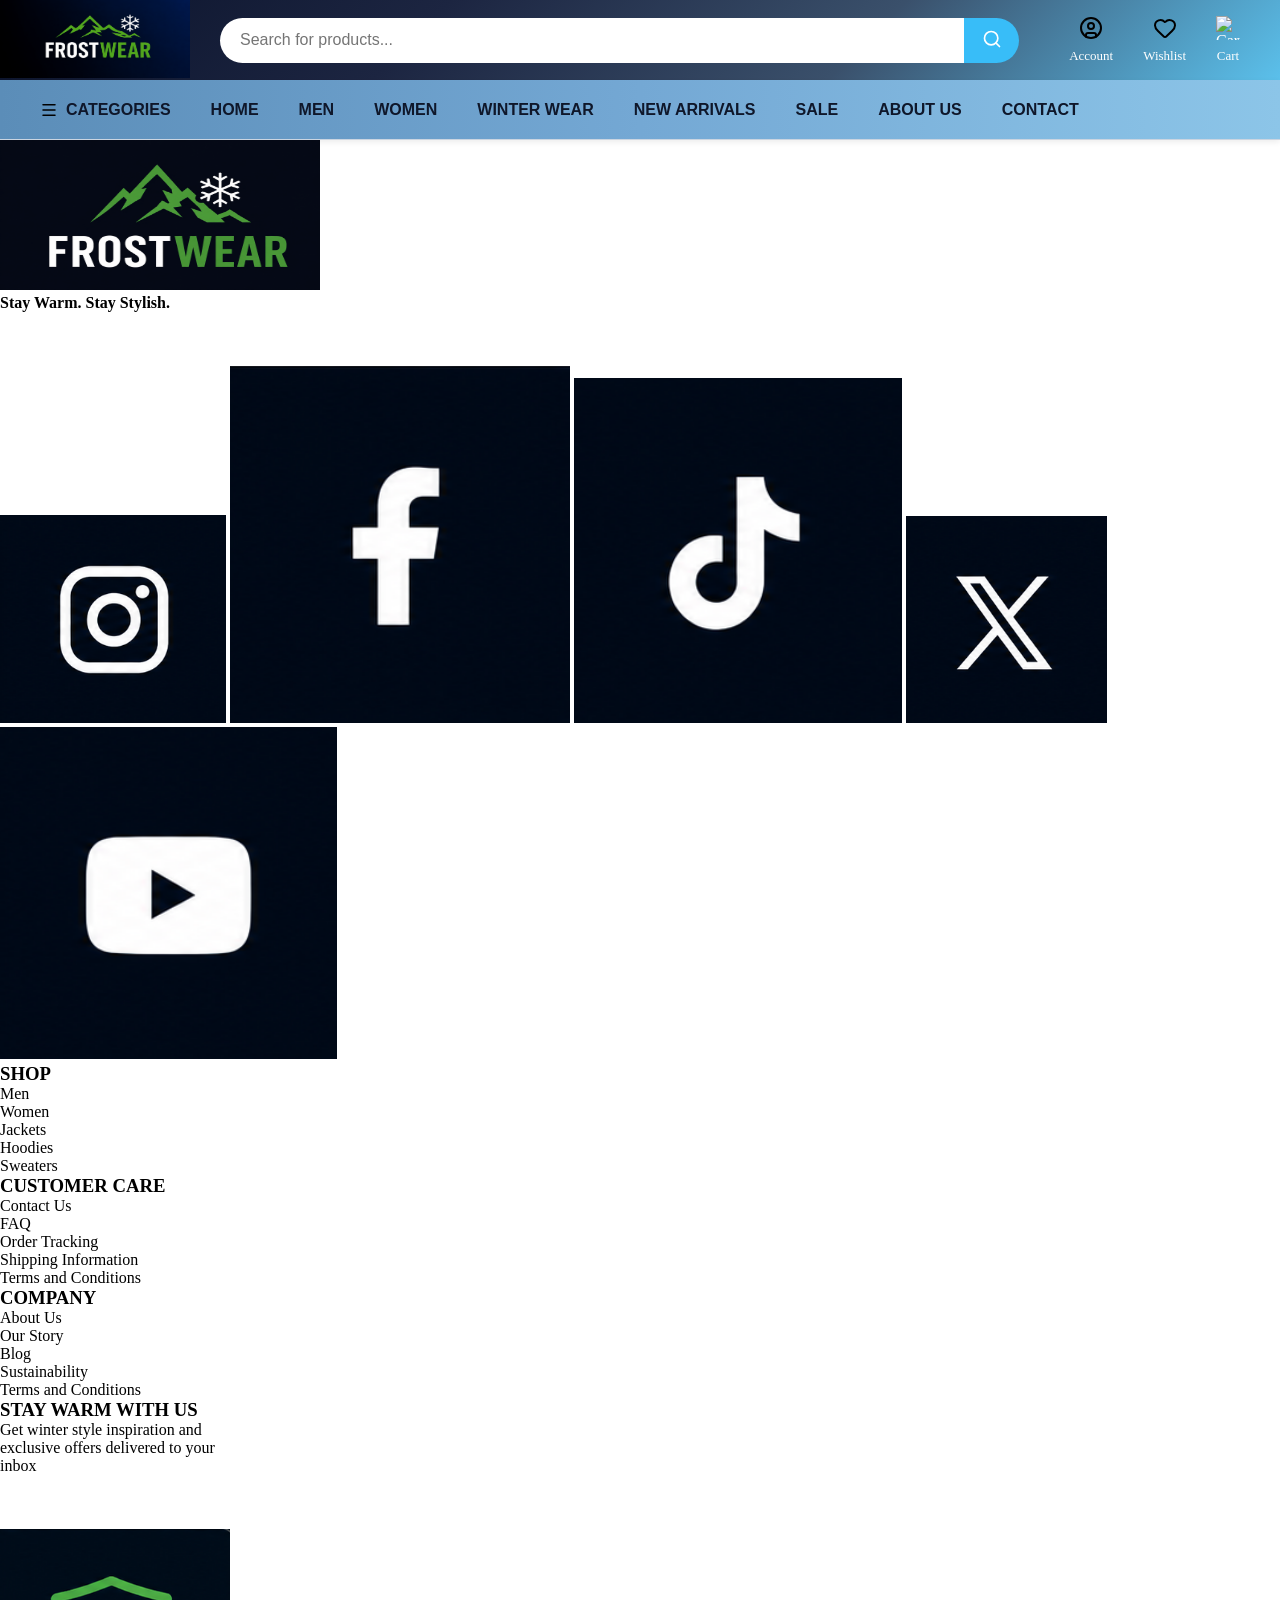
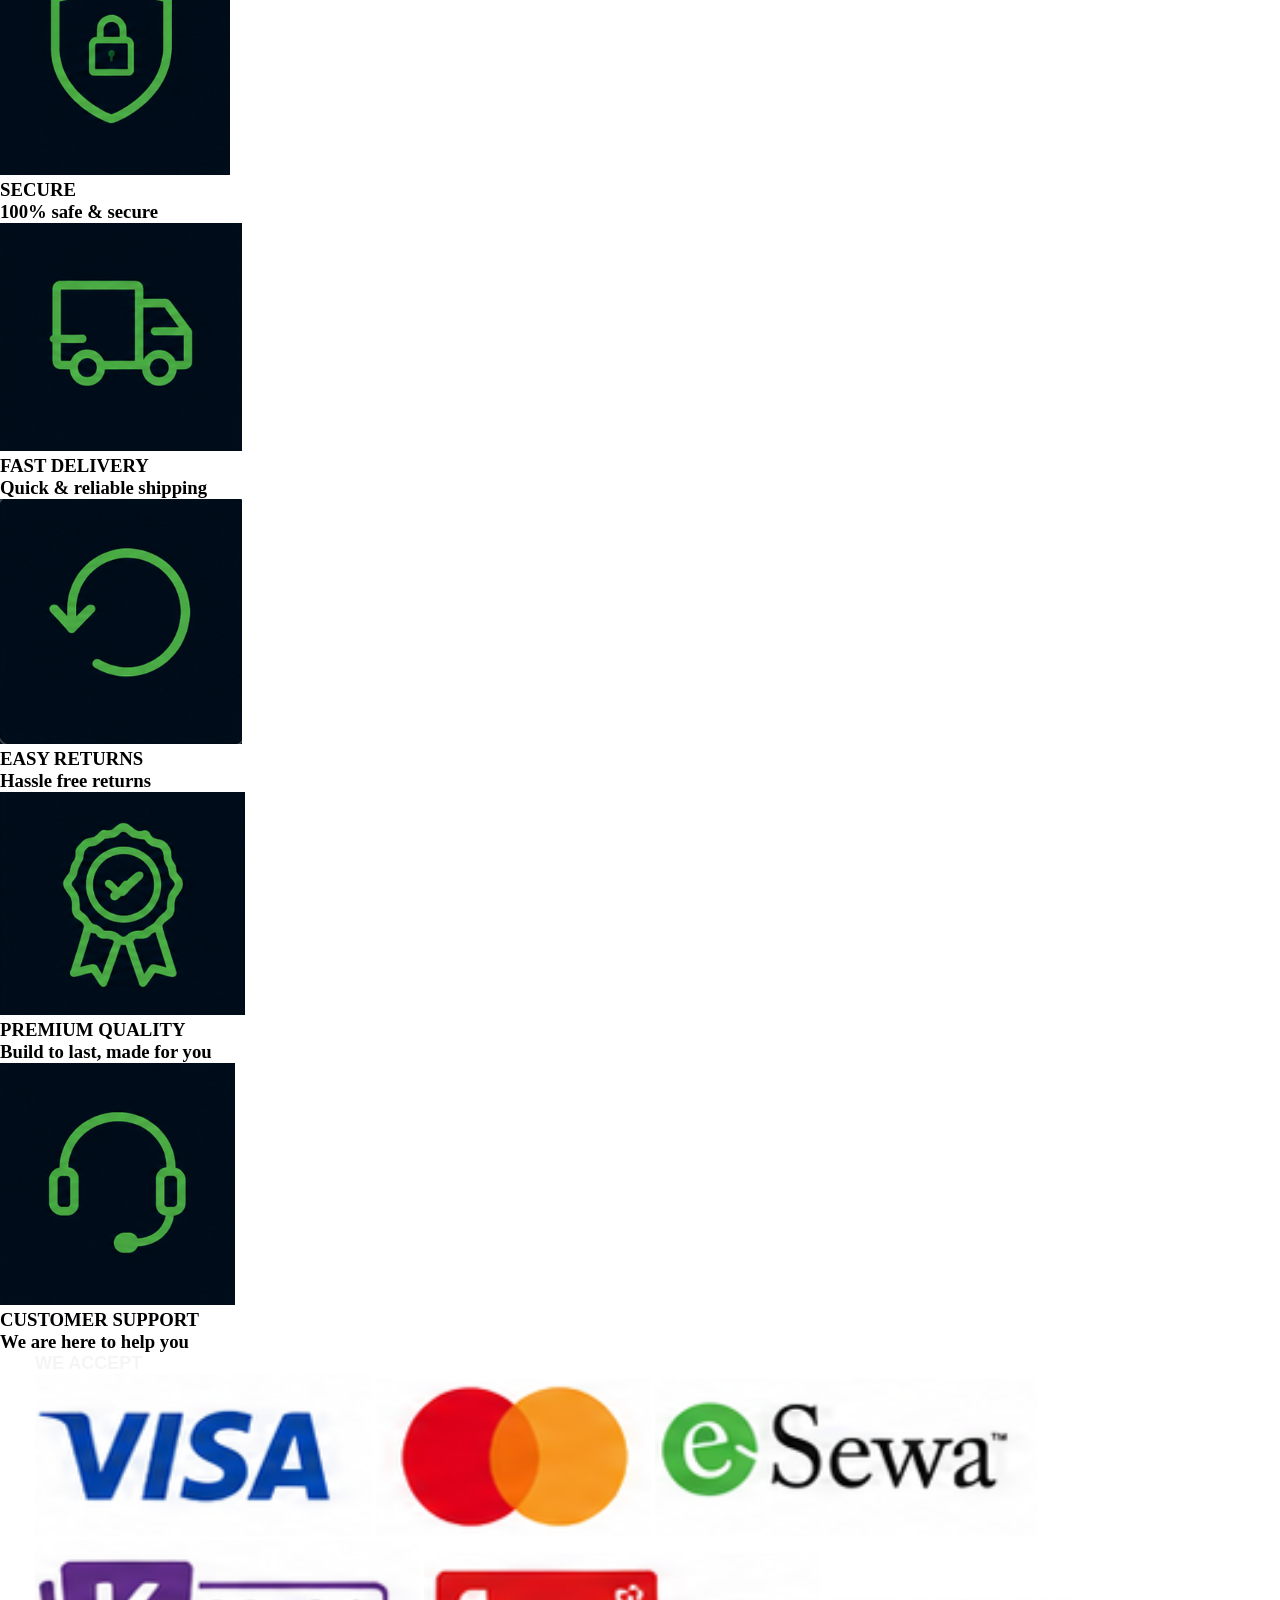
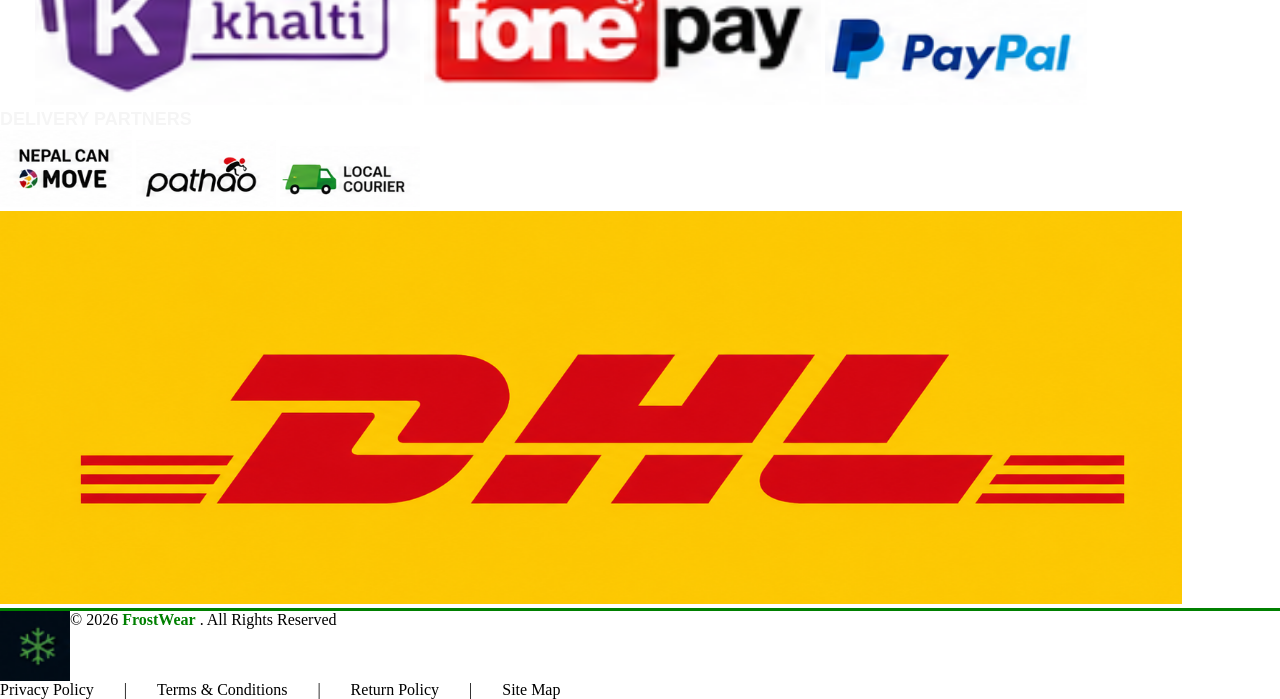
==== index.html @ 373e1e50 "Merge branch 'main' into develop/navbar" ====
<!DOCTYPE html>
<html lang="en">

<head>
    <meta charset="UTF-8">
    <meta name="viewport" content="width=device-width, initial-scale=1.0">
    <title>FrostWear</title>
    <link rel="stylesheet" href="style.css">
</head>

<body>
    <nav class="top-nav">
        <!-- Logo -->
        <div class="logo">
            <img src="./asset/logo.png" alt="FrostWear Logo">
        </div>

        <!-- Search Bar -->
        <div class="search-box">
            <input type="text" placeholder="Search for products...">
            <button>
                <img src="./asset/search.svg" alt="Search">
            </button>
        </div>

        <!-- Right side -->
        <div class="actions">
            <a href="#" class="action-item">
                <img src="./asset/circle-user.svg" alt="User">
                <span>Account</span>
            </a>
            <a href="#" class="action-item">
                <img src="./asset/heart.svg" alt="Wishlist">
                <span>Wishlist</span>
            </a>
            <a href="#" class="action-item">
                <img src="./asset/shopping-cart.svg" alt="Cart">
                <span>Cart</span>
            </a>
        </div>
    </nav>

    <nav class="bottom-nav">
        <ul>
            <li>
                <a href="#" class="categories">
                    <img src="./asset/menu.svg" alt="Menu">
                    <span>Categories</span>
                </a>
            </li>
            <li><a href="#">Home</a></li>
            <li><a href="#">Men</a></li>
            <li><a href="#">Women</a></li>
            <li><a href="#">Winter Wear</a></li>
            <li><a href="#">New Arrivals</a></li>
            <li><a href="#">Sale</a></li>
            <li><a href="#">About Us</a></li>
            <li><a href="#">Contact</a></li>
        </ul>
    </nav>

</body>

<head>
    <meta charset="UTF-8">
    <meta name="viewport" content="width=device-width, initial-scale=1.0">
    <title>Document</title>
    <link rel="stylesheet" href="style.css">
  
</head>
<body>
  
<footer>
    <!--  Main Footer Conatiner -->
    <div class="main-footer">

        <div class="row1">

            <div class="footer-image-holder">
                <a href=""><img src="./asset/FrostWearLogo.png" style="height:150px; width:320px"></a>
                <p style="font-weight:bold;">Stay Warm. Stay Stylish.</p>
                <p style="color:white;max-width: 260px;">Premuim winter clothing designed for comfort ,durability, and everyday adventures.</p>
                <div class="social-media-holder">
                     <a href="https://www.instagram.com/?hl=en" target="_blank"><img src="./asset/Instagram.png"></a>
                     <a href="https://www.facebook.com/" target="_blank"><img src="./asset/Facebook.png"></a>
                     <a href="https://www.tiktok.com/" target="_blank"><img src="./asset/Tiktok.png"></a>
                     <a href="https://x.com/" target="_blank"><img src="./asset/X.png"></a>
                     <a href="https://www.youtube.com/" target="_blank"><img src="./asset/Youtube.png"></a>
                </div>
            </div>
            
            <ul class="footer-data">
                <h3 class="footer-data-heading">SHOP</h3>
                <li><a>Men</a></li>
                <li><a>Women</a></li>
                <li><a>Jackets</a></li>
                <li><a>Hoodies</a></li>
                <li><a>Sweaters</a></li>
            </ul>

            <ul class="footer-data">
                <h3 class="footer-data-heading">CUSTOMER CARE</h3>
                <li><a>Contact Us</a></li>
                <li><a>FAQ</a></li>
                <li><a>Order Tracking</a></li>
                <li><a>Shipping Information</a></li>
                <li><a>Terms and Conditions</a></li>
            </ul>

            <ul class="footer-data">
                <h3 class="footer-data-heading">COMPANY </h3>
                <li><a>About Us</a></li>
                <li><a>Our Story</a></li>
                <li><a>Blog</a></li>
                <li><a>Sustainability</a></li>
                <li><a>Terms and Conditions</a></li>
            </ul>

            <ul class="footer-data">
                <h3 class="footer-data-heading">STAY WARM WITH US </h3>
                <li style="max-width:240px ;"><a>Get winter style inspiration and exclusive 
                    offers delivered to your inbox</a></li>
                <li><a></a></li>
                <li><a></a></li>
                <li><a></a></li>
            </ul>

        </div>

        <div class="row2">
            <div class="footer-feature">
                <img class="footer-feature-image" src="./asset/Security.png" >
                <div class="footer-feature-text">
                    <h3>SECURE<h3>
                    <p>100% safe & secure</p>
                 </div>
            </div>

            <div class="footer-feature">
                <img class="footer-feature-image" src="./asset/Van.png" >
                <div class="footer-feature-text">
                    <h3>FAST DELIVERY<h3>
                    <p>Quick & reliable shipping</p>
                 </div>
            </div>

            <div class="footer-feature">
                <img class="footer-feature-image" src="./asset/EasyReturn.png" >
                <div class="footer-feature-text">
                    <h3>EASY RETURNS<h3>
                    <p>Hassle free returns</p>
                 </div>
            </div>

            <div class="footer-feature">
                <img class="footer-feature-image" src="./asset/Medal.png" >
                <div class="footer-feature-text">
                    <h3>PREMIUM QUALITY<h3>
                    <p>Build to last, made for you</p>
                 </div>
            </div>

            <div class="footer-feature">
                <img class="footer-feature-image" src="./asset/Headphone.png" >
                <div class="footer-feature-text">
                    <h3>CUSTOMER SUPPORT<h3>
                    <p>We are here to help you</p>
                 </div>
            </div>

        </div>
        
        <div class="row3">
            <div style="margin-left: 35px;">
                <p style="color: whitesmoke;font-size:18px;font-weight: 600;font-family: Arial, 
                Helvetica, sans-serif;">WE ACCEPT</p>
                <div class="footer-image-economy">
                    <img src="./asset/Visa.png">
                    <img src="./asset/VennDiagram.png">
                    <img src="./asset/ESewa.png">
                    <img src="./asset/Khalti.png">
                    <img src="./asset/FonePay.png">
                    <img src="./asset/PayPal.png">
                </div>
            </div>
            

            <div>
                <p style="color: whitesmoke;font-size:18px;font-weight: 600;font-family: Arial, 
                Helvetica, sans-serif;">DELIVERY PARTNERS</p>
                <div class="footer-image-economy">
                    <img src="./asset/NepalCanMove.png">
                    <img src="./asset/Pathao.png">
                    <img src="./asset/LocalCourier.png">
                    <img src="./asset/DHL.png">
                </div>
            </div>

        </div>

        <div style=" width: 100%;height: 3px; background-color: green;"></div>

        <div class="row4">
            <div style="display: flex;">
                <img src="./asset/Frost.png" style="height: 70px;width: 70px;">
                <p> &copy; 2026 <span style="color: green;font-weight: 600;">FrostWear</span> . All Rights Reserved </p>
            </div>

            <div style="display: flex;gap: 30px;margin-right: 50px;">
                <p>Privacy Policy </p>
                <p>|</p>
                <p>Terms & Conditions </p>
                <p>|</p>
                <p>Return Policy </p>
                <p>|</p>
                <p>Site Map</p>
            </div>

        </div>

    </div>

</footer>
</body>
</html>
---- style.css ----
*{
  margin: 0;
  padding: 0;
  box-sizing: border-box;
}

.top-nav {
  height: 80px;
  display: flex;
  align-items: center;
  background: linear-gradient(135deg,#0b132b,#1c2541,#3a506b,#5bc0eb);
  color: white;
  padding-right: 40px;
  gap: 30px;
}

/* for logo */
.logo img{
  width: 190px;
  height: 80px;
}

/* for search box */
.search-box {
  flex: 1;
  margin-right: 20px;
  display: flex;
}

.search-box input {
  flex: 1;
  height: 45px;
  border: none;
  outline: none;
  padding : 0px 20px;
  font-size: 16px;
  border-radius: 25px 0px 0px 25px;
}

.search-box button {
  width: 55px;
  border: none;
  background:#38bdf8;
  border-radius:0 25px 25px 0;
  cursor: pointer;
}

.search-box button img {
  width: 20px;
  filter: brightness(0) invert(1);
}

.search-box button:hover{
    background:#0ea5e9;
}

/* Right side */
.actions{
    display:flex;
    gap:30px;
}

.action-item{
    display:flex;
    flex-direction:column;
    align-items:center;
    text-decoration:none;
    color:white;
    gap: 4px;
}

.action-item img{
    width:24px;
    height:24px;
    margin-bottom:4px;
}

.action-item span{
    font-size:13px;
    font-weight:500;
}

.action-item:hover{
    color:#dbeafe;
}

.action-item:hover img{
    transform:scale(1.5);
    transition:0.3s;
}

.top-nav{
    box-shadow:0 3px 12px rgba(0,0,0,.15);
}

/* Bottom Navigation */
.bottom-nav{
    height:60px;
    background:linear-gradient(
        90deg,
        #5b8db8,
        #74a8d4,
        #8cc5e8
    );
    display:flex;
    align-items:center;
    padding:0 40px;
    border-bottom:1px solid #cbd5e1;
}

.bottom-nav ul{
    display:flex;
    align-items:center;
    list-style:none;
    gap:40px;
}

.bottom-nav ul li a{
    text-decoration:none;
    color:#0f172a; 
    font-size:16px;
    font-family : arial, sans-serif;
    font-weight:600;
    transition:.3s;
    position:relative;
    text-transform:uppercase;
}

.bottom-nav ul li a:hover{
    color:#2563eb;
}

.bottom-nav ul li a::after{
    content:"";
    position:absolute;
    left:0;
    bottom:-8px;
    width:0;
    height:2px;
    background:#2563eb;
    transition:.3s;
}

.bottom-nav ul li a:hover::after{
    width:100%;
}

.bottom-nav{
    box-shadow:0 2px 6px rgba(0,0,0,.08);
}

.categories{
    display:flex;
    align-items:center;
    gap:8px;

    color:black;
    text-decoration:none;
    font-weight:700;

    transition:.3s;
}

.categories:hover{
    color:#2563eb;
}

.categories img{
    width:18px;
    height:18px;

.main-footer{
    display:flex;
    flex-direction: column;
    background-color:#000C19;
}
.row1{
    display: flex;
    gap: 70px;
}
.footer-image-holder{
    display: flex;
    flex-direction: column;
    background-color:#000C19 ;
    max-width:350px;
}
.footer-image-holder p{
    font-family: Arial, Helvetica, sans-serif;
    text-align: center;
    font-size: 16px;
    color: green;
    align-self: center;
    letter-spacing: 0.5px;
}
.social-media-holder{
    display:flex;
    gap:10px;
    margin:10px;
}
.social-media-holder img{
    height: 60px;
    width: 60px;
    border-radius: 47%;
    border: 1px solid whitesmoke;
}
.footer-data{
    display: flex;
    flex-direction: column;
    gap: 15px;
    align-self: center;
}
.footer-data a{
    font-family: Arial, Helvetica, sans-serif;
    color: whitesmoke;
    letter-spacing: 0.5px;
}
.footer-data a:hover{
    color: green;
}
.footer-data-heading {
    font-family: Arial, Helvetica, sans-serif;
    color: whitesmoke;
    font-size: 18px;
    font-weight: bold;
}
.footer-data-heading:hover{
  text-decoration: underline;
  transition: text-decoration-color 0.3s ease;
  text-decoration-color: green;
  text-decoration-thickness: 2px;
  text-underline-offset: 14px;
}
.footer-data li::marker{
    color:#000C19 ;
}
.row2{
    display: flex;
    align-items:center;
}
.footer-feature{
    display: flex;
    align-items: center;
    padding: 15px 20px;
    width: fit-content;
}
.footer-feature-image{
    width:85px;
    height: 85px;
    object-fit: contain;
}
.footer-feature-text h3{
    font-size: 18px;
    font-family: Arial, Helvetica, sans-serif;
    font-weight: 500;
    letter-spacing: 0.5px;
    color: whitesmoke
}
.footer-feature-text p{
    font-size: 15px;
    font-family: Arial, Helvetica, sans-serif;
    color: whitesmoke;
}
.row3{
    display: flex;
    align-content:space-between;
    gap: 80px;
    margin-bottom: 20px;
}
.footer-image-economy{
    display: flex;
    gap :20px;
}
.footer-image-economy img{
    height: 55px;
    width: 120px;
    border-radius: 10px;
}
.row4{
    display: flex;
    justify-content: space-between;
}
.row4 p{
    color: whitesmoke;
    font-size:16px;
    font-family: Arial, Helvetica, sans-serif;
    align-self: center;
    letter-spacing: 0.5px;
}
---- style.css ----
*{
  margin: 0;
  padding: 0;
  box-sizing: border-box;
}

.top-nav {
  height: 80px;
  display: flex;
  align-items: center;
  background: linear-gradient(135deg,#0b132b,#1c2541,#3a506b,#5bc0eb);
  color: white;
  padding-right: 40px;
  gap: 30px;
}

/* for logo */
.logo img{
  width: 190px;
  height: 80px;
}

/* for search box */
.search-box {
  flex: 1;
  margin-right: 20px;
  display: flex;
}

.search-box input {
  flex: 1;
  height: 45px;
  border: none;
  outline: none;
  padding : 0px 20px;
  font-size: 16px;
  border-radius: 25px 0px 0px 25px;
}

.search-box button {
  width: 55px;
  border: none;
  background:#38bdf8;
  border-radius:0 25px 25px 0;
  cursor: pointer;
}

.search-box button img {
  width: 20px;
  filter: brightness(0) invert(1);
}

.search-box button:hover{
    background:#0ea5e9;
}

/* Right side */
.actions{
    display:flex;
    gap:30px;
}

.action-item{
    display:flex;
    flex-direction:column;
    align-items:center;
    text-decoration:none;
    color:white;
    gap: 4px;
}

.action-item img{
    width:24px;
    height:24px;
    margin-bottom:4px;
}

.action-item span{
    font-size:13px;
    font-weight:500;
}

.action-item:hover{
    color:#dbeafe;
}

.action-item:hover img{
    transform:scale(1.5);
    transition:0.3s;
}

.top-nav{
    box-shadow:0 3px 12px rgba(0,0,0,.15);
}

/* Bottom Navigation */
.bottom-nav{
    height:60px;
    background:linear-gradient(
        90deg,
        #5b8db8,
        #74a8d4,
        #8cc5e8
    );
    display:flex;
    align-items:center;
    padding:0 40px;
    border-bottom:1px solid #cbd5e1;
}

.bottom-nav ul{
    display:flex;
    align-items:center;
    list-style:none;
    gap:40px;
}

.bottom-nav ul li a{
    text-decoration:none;
    color:#0f172a; 
    font-size:16px;
    font-family : arial, sans-serif;
    font-weight:600;
    transition:.3s;
    position:relative;
    text-transform:uppercase;
}

.bottom-nav ul li a:hover{
    color:#2563eb;
}

.bottom-nav ul li a::after{
    content:"";
    position:absolute;
    left:0;
    bottom:-8px;
    width:0;
    height:2px;
    background:#2563eb;
    transition:.3s;
}

.bottom-nav ul li a:hover::after{
    width:100%;
}

.bottom-nav{
    box-shadow:0 2px 6px rgba(0,0,0,.08);
}

.categories{
    display:flex;
    align-items:center;
    gap:8px;

    color:black;
    text-decoration:none;
    font-weight:700;

    transition:.3s;
}

.categories:hover{
    color:#2563eb;
}

.categories img{
    width:18px;
    height:18px;

.main-footer{
    display:flex;
    flex-direction: column;
    background-color:#000C19;
}
.row1{
    display: flex;
    gap: 70px;
}
.footer-image-holder{
    display: flex;
    flex-direction: column;
    background-color:#000C19 ;
    max-width:350px;
}
.footer-image-holder p{
    font-family: Arial, Helvetica, sans-serif;
    text-align: center;
    font-size: 16px;
    color: green;
    align-self: center;
    letter-spacing: 0.5px;
}
.social-media-holder{
    display:flex;
    gap:10px;
    margin:10px;
}
.social-media-holder img{
    height: 60px;
    width: 60px;
    border-radius: 47%;
    border: 1px solid whitesmoke;
}
.footer-data{
    display: flex;
    flex-direction: column;
    gap: 15px;
    align-self: center;
}
.footer-data a{
    font-family: Arial, Helvetica, sans-serif;
    color: whitesmoke;
    letter-spacing: 0.5px;
}
.footer-data a:hover{
    color: green;
}
.footer-data-heading {
    font-family: Arial, Helvetica, sans-serif;
    color: whitesmoke;
    font-size: 18px;
    font-weight: bold;
}
.footer-data-heading:hover{
  text-decoration: underline;
  transition: text-decoration-color 0.3s ease;
  text-decoration-color: green;
  text-decoration-thickness: 2px;
  text-underline-offset: 14px;
}
.footer-data li::marker{
    color:#000C19 ;
}
.row2{
    display: flex;
    align-items:center;
}
.footer-feature{
    display: flex;
    align-items: center;
    padding: 15px 20px;
    width: fit-content;
}
.footer-feature-image{
    width:85px;
    height: 85px;
    object-fit: contain;
}
.footer-feature-text h3{
    font-size: 18px;
    font-family: Arial, Helvetica, sans-serif;
    font-weight: 500;
    letter-spacing: 0.5px;
    color: whitesmoke
}
.footer-feature-text p{
    font-size: 15px;
    font-family: Arial, Helvetica, sans-serif;
    color: whitesmoke;
}
.row3{
    display: flex;
    align-content:space-between;
    gap: 80px;
    margin-bottom: 20px;
}
.footer-image-economy{
    display: flex;
    gap :20px;
}
.footer-image-economy img{
    height: 55px;
    width: 120px;
    border-radius: 10px;
}
.row4{
    display: flex;
    justify-content: space-between;
}
.row4 p{
    color: whitesmoke;
    font-size:16px;
    font-family: Arial, Helvetica, sans-serif;
    align-self: center;
    letter-spacing: 0.5px;
}
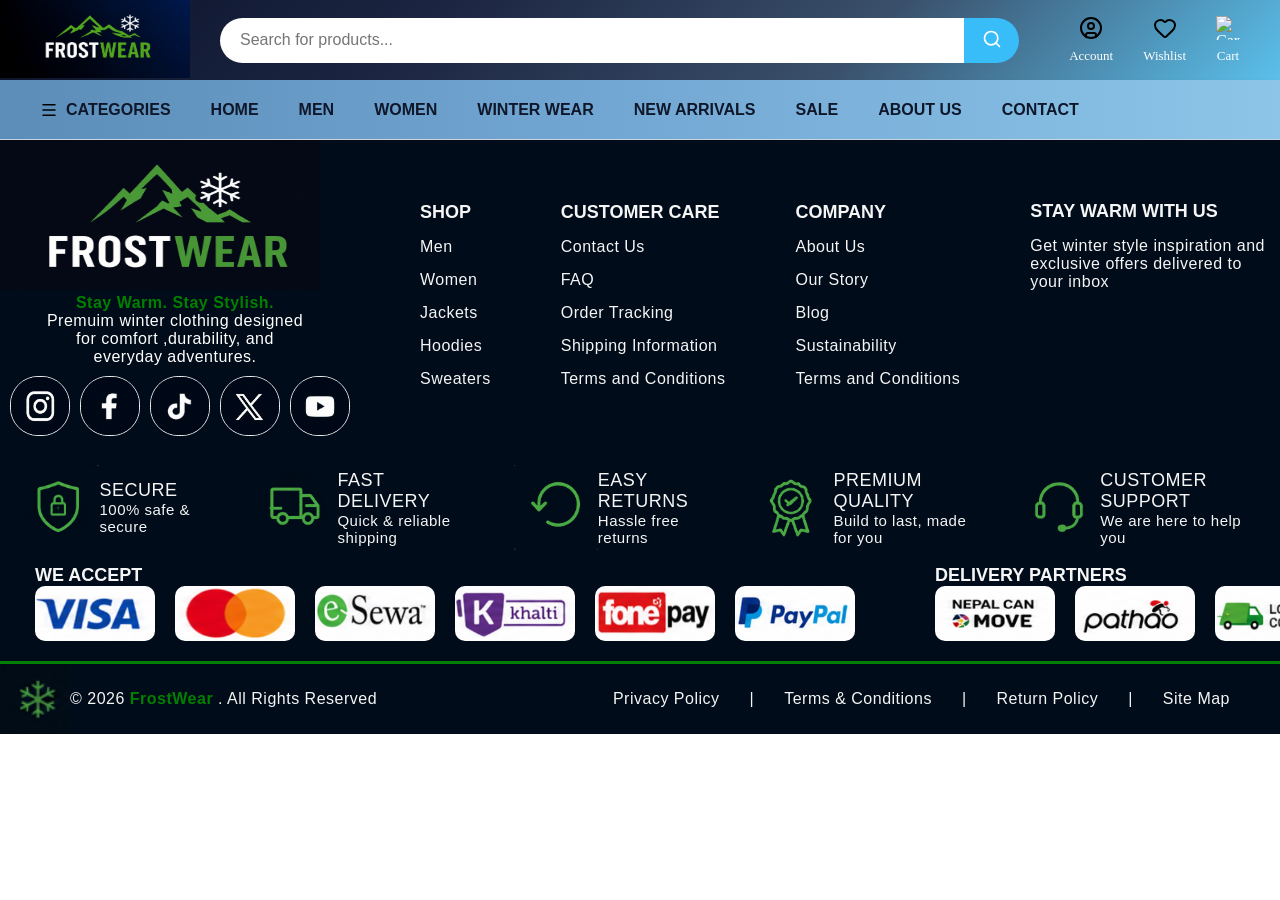
==== commit 6813fa7c: "Finished Nav Bar and Footer with CSS" ====
--- a/index.html
+++ b/index.html
@@ -1,14 +1,15 @@
 <!DOCTYPE html>
 <html lang="en">
-
 <head>
     <meta charset="UTF-8">
     <meta name="viewport" content="width=device-width, initial-scale=1.0">
-    <title>FrostWear</title>
+    <title>Document</title>
     <link rel="stylesheet" href="style.css">
+  
 </head>
-
 <body>
+  
+
     <nav class="top-nav">
         <!-- Logo -->
         <div class="logo">
@@ -59,17 +60,7 @@
         </ul>
     </nav>
 
-</body>
-
-<head>
-    <meta charset="UTF-8">
-    <meta name="viewport" content="width=device-width, initial-scale=1.0">
-    <title>Document</title>
-    <link rel="stylesheet" href="style.css">
-  
-</head>
-<body>
-  
+
 <footer>
     <!--  Main Footer Conatiner -->
     <div class="main-footer">
--- a/style.css
+++ b/style.css
@@ -14,13 +14,13 @@
   gap: 30px;
 }
 
-/* for logo */
+/*for logo */
 .logo img{
   width: 190px;
   height: 80px;
 }
 
-/* for search box */
+/*for search box*/
 .search-box {
   flex: 1;
   margin-right: 20px;
@@ -54,7 +54,7 @@
     background:#0ea5e9;
 }
 
-/* Right side */
+/*Right side */
 .actions{
     display:flex;
     gap:30px;
@@ -168,7 +168,7 @@
 .categories img{
     width:18px;
     height:18px;
-
+}
 .main-footer{
     display:flex;
     flex-direction: column;
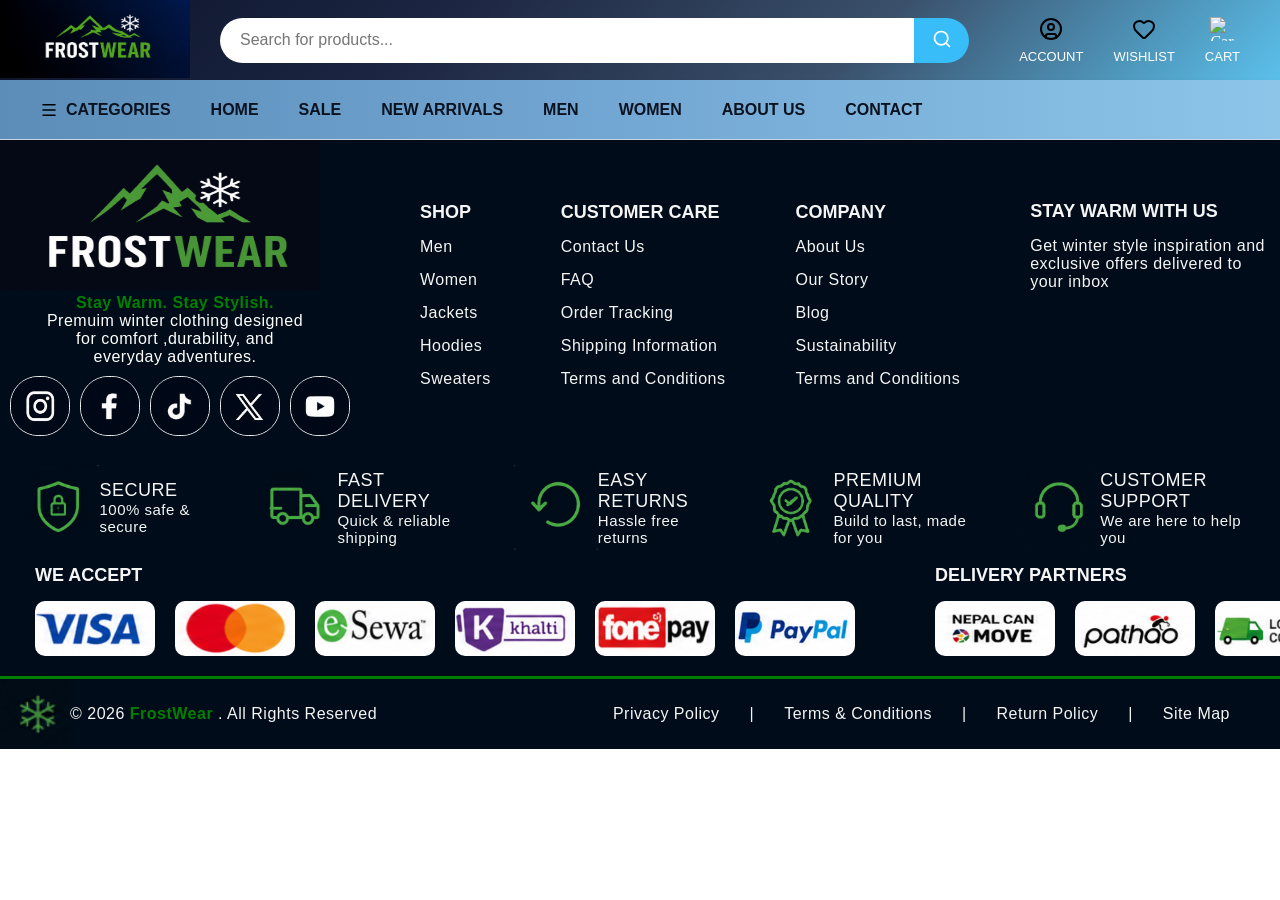
==== commit 9fe8fc9b: "Navbar and footer completely fished" ====
--- a/index.html
+++ b/index.html
@@ -3,7 +3,7 @@
 <head>
     <meta charset="UTF-8">
     <meta name="viewport" content="width=device-width, initial-scale=1.0">
-    <title>Document</title>
+    <title>FrostWear</title>
     <link rel="stylesheet" href="style.css">
   
 </head>
@@ -50,11 +50,10 @@
                 </a>
             </li>
             <li><a href="#">Home</a></li>
+            <li><a href="#">Sale</a></li>
+            <li><a href="#">New Arrivals</a></li>
             <li><a href="#">Men</a></li>
-            <li><a href="#">Women</a></li>
-            <li><a href="#">Winter Wear</a></li>
-            <li><a href="#">New Arrivals</a></li>
-            <li><a href="#">Sale</a></li>
+            <li><a href="#">Women</a></li>            
             <li><a href="#">About Us</a></li>
             <li><a href="#">Contact</a></li>
         </ul>
@@ -164,7 +163,7 @@
         <div class="row3">
             <div style="margin-left: 35px;">
                 <p style="color: whitesmoke;font-size:18px;font-weight: 600;font-family: Arial, 
-                Helvetica, sans-serif;">WE ACCEPT</p>
+                Helvetica, sans-serif; margin-bottom: 15px;">WE ACCEPT</p>
                 <div class="footer-image-economy">
                     <img src="./asset/Visa.png">
                     <img src="./asset/VennDiagram.png">
@@ -178,7 +177,7 @@
 
             <div>
                 <p style="color: whitesmoke;font-size:18px;font-weight: 600;font-family: Arial, 
-                Helvetica, sans-serif;">DELIVERY PARTNERS</p>
+                Helvetica, sans-serif; margin-bottom: 15px;">DELIVERY PARTNERS</p>
                 <div class="footer-image-economy">
                     <img src="./asset/NepalCanMove.png">
                     <img src="./asset/Pathao.png">
--- a/style.css
+++ b/style.css
@@ -78,6 +78,8 @@
 .action-item span{
     font-size:13px;
     font-weight:500;
+    font-family:Arial, Helvetica, sans-serif;
+    text-transform:uppercase;
 }
 
 .action-item:hover{
@@ -117,7 +119,7 @@
 
 .bottom-nav ul li a{
     text-decoration:none;
-    color:#0f172a; 
+    color: #0b1220;; 
     font-size:16px;
     font-family : arial, sans-serif;
     font-weight:600;
@@ -127,7 +129,7 @@
 }
 
 .bottom-nav ul li a:hover{
-    color:#2563eb;
+    color:#ffff;
 }
 
 .bottom-nav ul li a::after{
@@ -137,7 +139,7 @@
     bottom:-8px;
     width:0;
     height:2px;
-    background:#2563eb;
+    background:#ffff;
     transition:.3s;
 }
 
@@ -228,7 +230,7 @@
   transition: text-decoration-color 0.3s ease;
   text-decoration-color: green;
   text-decoration-thickness: 2px;
-  text-underline-offset: 14px;
+  text-underline-offset: 10px;
 }
 .footer-data li::marker{
     color:#000C19 ;
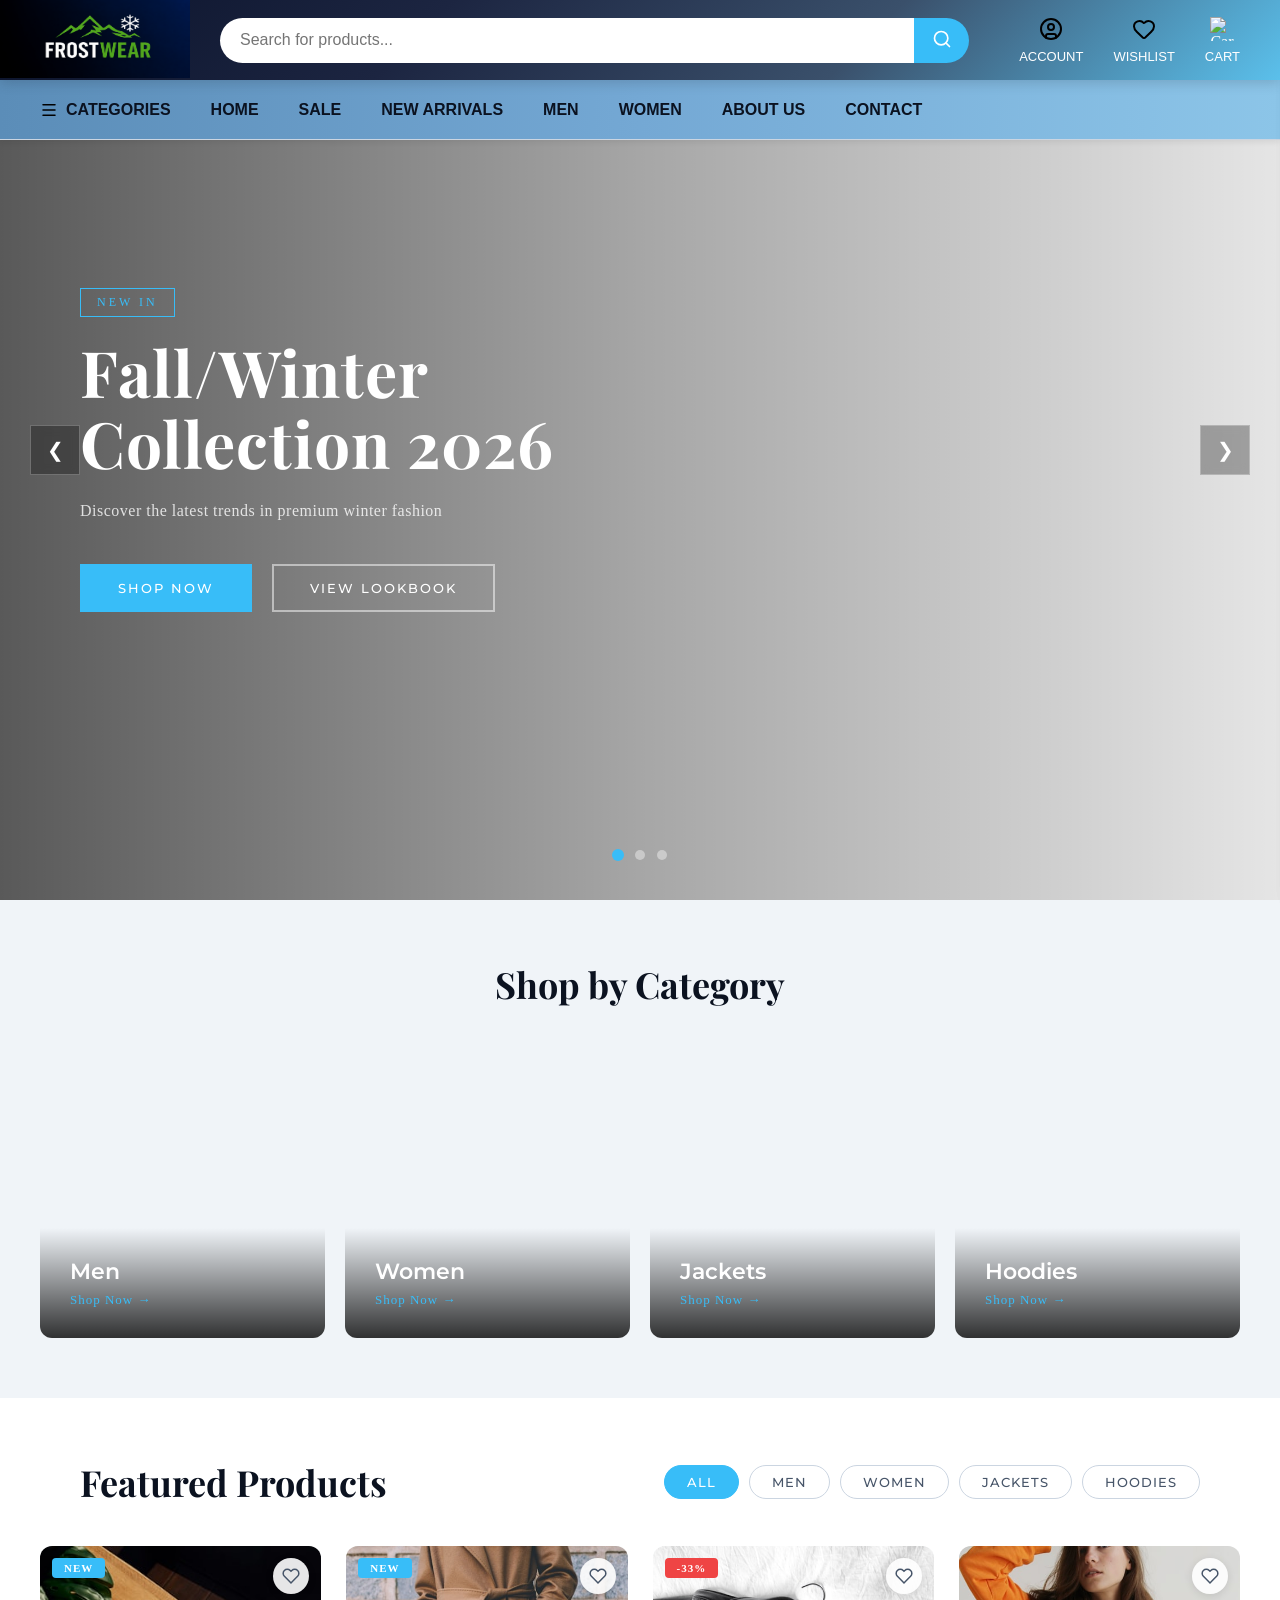
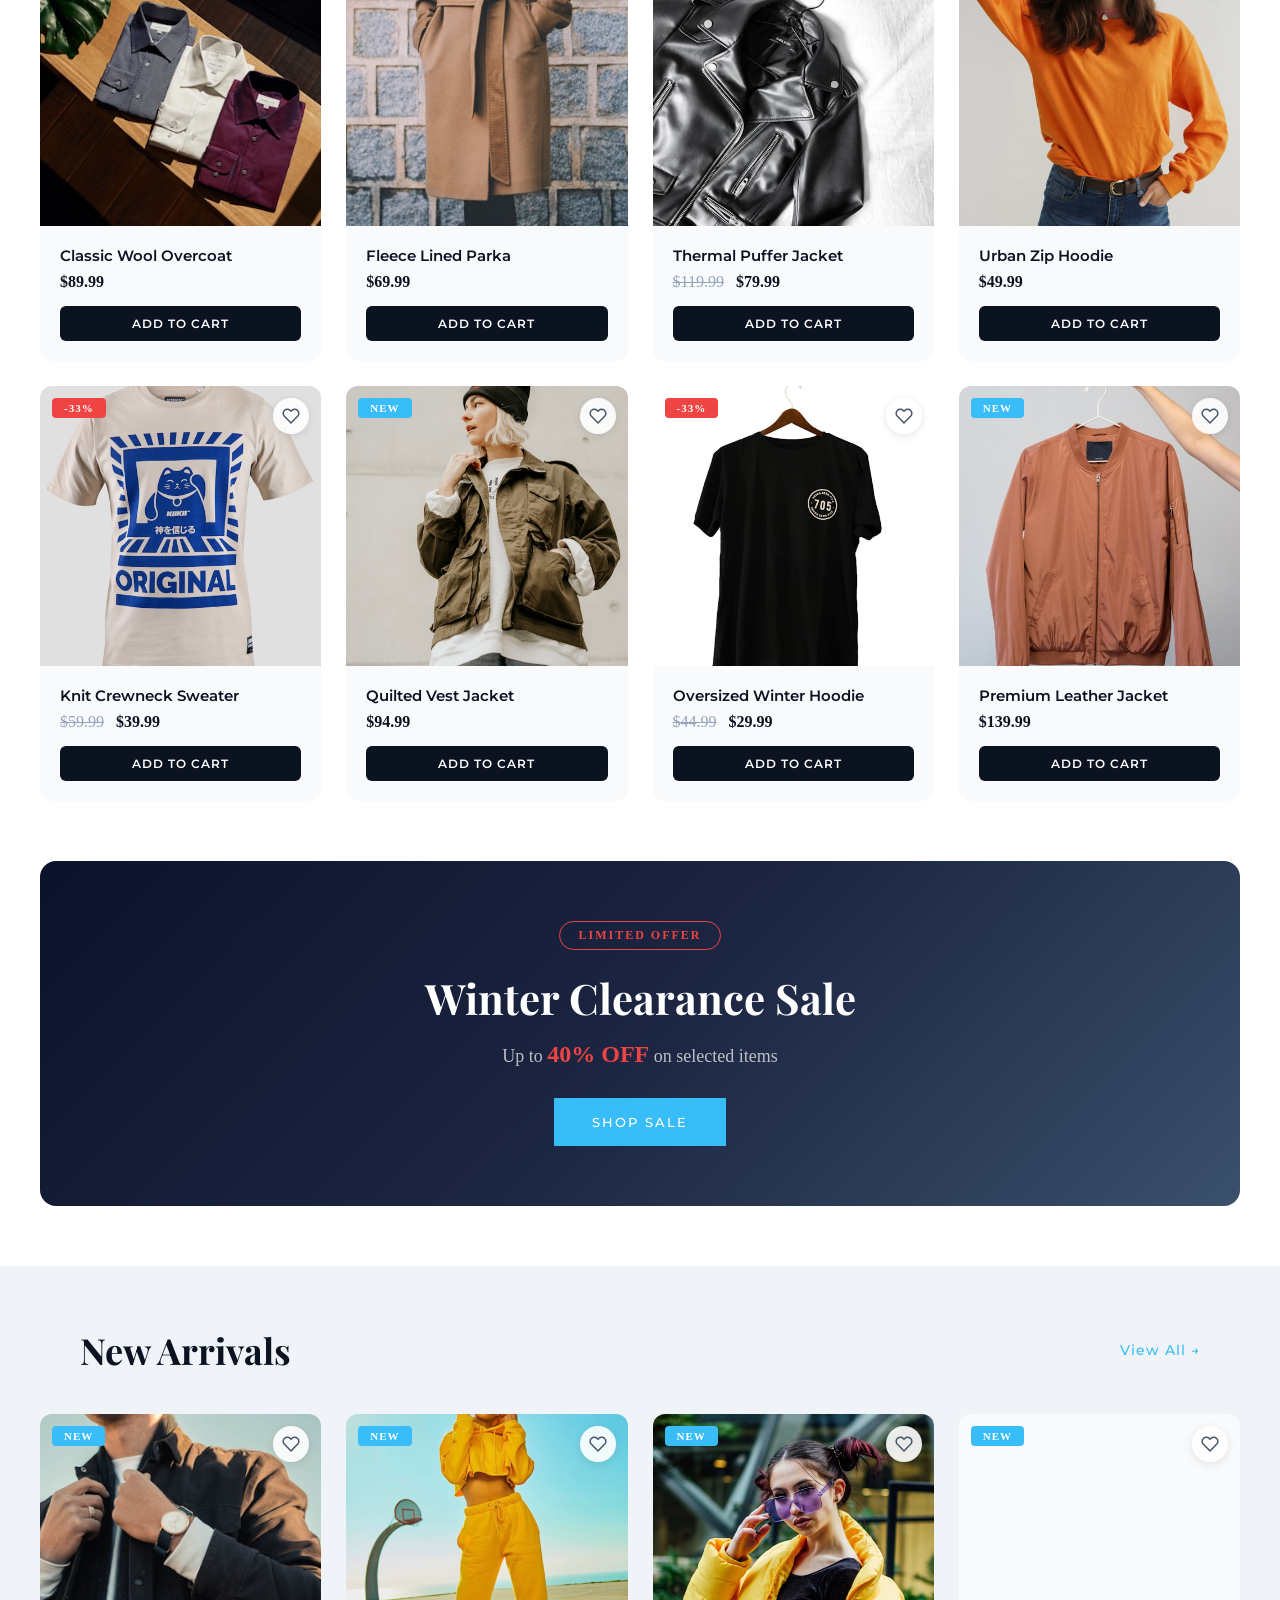
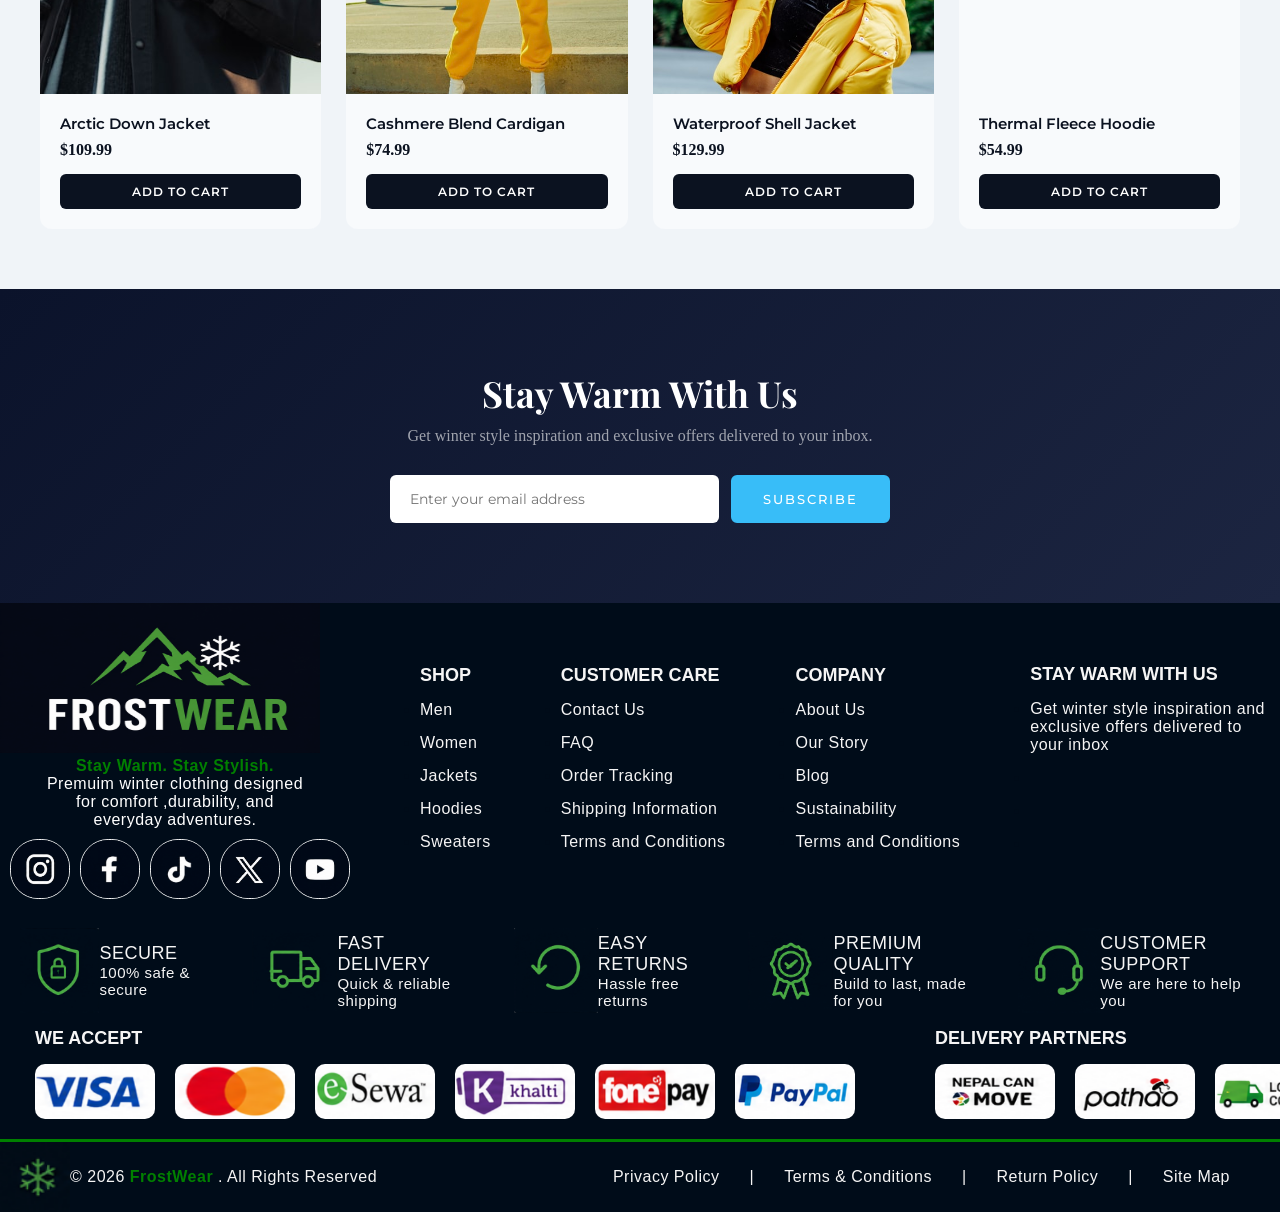
==== commit 9f4aa424: "Homepage Completed without Navigation" ====
--- a/index.html
+++ b/index.html
@@ -5,7 +5,10 @@
     <meta name="viewport" content="width=device-width, initial-scale=1.0">
     <title>FrostWear</title>
     <link rel="stylesheet" href="style.css">
-  
+    <link rel="stylesheet" href="Home.css">
+    <link rel="preconnect" href="https://fonts.googleapis.com">
+    <link rel="preconnect" href="https://fonts.gstatic.com" crossorigin>
+    <link href="https://fonts.googleapis.com/css2?family=Playfair+Display:wght@400;600;700&family=Montserrat:wght@300;400;500;600&display=swap" rel="stylesheet">
 </head>
 <body>
   
@@ -30,13 +33,15 @@
                 <img src="./asset/circle-user.svg" alt="User">
                 <span>Account</span>
             </a>
-            <a href="#" class="action-item">
+            <a href="#" class="action-item" id="wishlistNav">
                 <img src="./asset/heart.svg" alt="Wishlist">
                 <span>Wishlist</span>
-            </a>
-            <a href="#" class="action-item">
+                <span class="cart-count" id="wishlistCount" style="display:none">0</span>
+            </a>
+            <a href="#" class="action-item" id="cartNav">
                 <img src="./asset/shopping-cart.svg" alt="Cart">
                 <span>Cart</span>
+                <span class="cart-count" id="cartCount" style="display:none">0</span>
             </a>
         </div>
     </nav>
@@ -49,15 +54,187 @@
                     <span>Categories</span>
                 </a>
             </li>
-            <li><a href="#">Home</a></li>
-            <li><a href="#">Sale</a></li>
-            <li><a href="#">New Arrivals</a></li>
-            <li><a href="#">Men</a></li>
-            <li><a href="#">Women</a></li>            
+            <li><a href="#" data-filter="all">Home</a></li>
+            <li><a href="#" data-filter="sale">Sale</a></li>
+            <li><a href="#" data-filter="new">New Arrivals</a></li>
+            <li><a href="#" data-filter="men">Men</a></li>
+            <li><a href="#" data-filter="women">Women</a></li>            
             <li><a href="#">About Us</a></li>
             <li><a href="#">Contact</a></li>
         </ul>
     </nav>
+
+    <!-- Hero Section -->
+    <section class="hero">
+        <div class="hero-slides">
+            <div class="hero-slide active" style="background-image: url('https://images.unsplash.com/photo-1558618666-fcd25c85f82e?w=1600&q=80');">
+                <div class="hero-overlay"></div>
+                <div class="hero-content">
+                    <span class="hero-tag">New In</span>
+                    <h1>Fall/Winter<br>Collection 2026</h1>
+                    <p>Discover the latest trends in premium winter fashion</p>
+                    <div class="hero-buttons">
+                        <a href="#featured" class="btn btn-primary">Shop Now</a>
+                        <a href="#new-arrivals" class="btn btn-outline">View Lookbook</a>
+                    </div>
+                </div>
+            </div>
+            <div class="hero-slide" style="background-image: url('https://images.unsplash.com/photo-1490481651871-ab68de25d43d?w=1600&q=80');">
+                <div class="hero-overlay"></div>
+                <div class="hero-content">
+                    <span class="hero-tag">Up to 40% Off</span>
+                    <h1>Winter<br>Clearance Sale</h1>
+                    <p>Limited time offers on selected styles</p>
+                    <div class="hero-buttons">
+                        <a href="#sale" class="btn btn-primary">Shop Sale</a>
+                        <a href="#featured" class="btn btn-outline">See All Deals</a>
+                    </div>
+                </div>
+            </div>
+            <div class="hero-slide" style="background-image: url('https://images.unsplash.com/photo-1445205170230-053b83016050?w=1600&q=80');">
+                <div class="hero-overlay"></div>
+                <div class="hero-content">
+                    <span class="hero-tag">Best Sellers</span>
+                    <h1>The Essentials<br>Edit</h1>
+                    <p>Timeless pieces for every winter wardrobe</p>
+                    <div class="hero-buttons">
+                        <a href="#featured" class="btn btn-primary">Explore Now</a>
+                        <a href="#about" class="btn btn-outline">Our Story</a>
+                    </div>
+                </div>
+            </div>
+        </div>
+        <div class="hero-dots">
+            <span class="dot active" data-index="0"></span>
+            <span class="dot" data-index="1"></span>
+            <span class="dot" data-index="2"></span>
+        </div>
+        <button class="hero-arrow hero-arrow-left">&#10094;</button>
+        <button class="hero-arrow hero-arrow-right">&#10095;</button>
+    </section>
+
+    <!-- Categories Section -->
+    <section class="categories-section">
+        <h2 class="section-title">Shop by Category</h2>
+        <div class="categories-grid">
+            <a href="#" class="category-card" data-filter="men">
+                <div class="category-img" style="background-image: url('https://images.unsplash.com/photo-1617137968427-85924c800a22?w=600&q=80');"></div>
+                <div class="category-overlay">
+                    <h3>Men</h3>
+                    <span>Shop Now &#8594;</span>
+                </div>
+            </a>
+            <a href="#" class="category-card" data-filter="women">
+                <div class="category-img" style="background-image: url('https://images.unsplash.com/photo-1487412720507-e7ab37603c6f?w=600&q=80');"></div>
+                <div class="category-overlay">
+                    <h3>Women</h3>
+                    <span>Shop Now &#8594;</span>
+                </div>
+            </a>
+            <a href="#" class="category-card" data-filter="jackets">
+                <div class="category-img" style="background-image: url('https://images.unsplash.com/photo-1551028719-00167b16eac5?w=600&q=80');"></div>
+                <div class="category-overlay">
+                    <h3>Jackets</h3>
+                    <span>Shop Now &#8594;</span>
+                </div>
+            </a>
+            <a href="#" class="category-card" data-filter="hoodies">
+                <div class="category-img" style="background-image: url('https://images.unsplash.com/photo-1556821840-3a63f7560068?w=600&q=80');"></div>
+                <div class="category-overlay">
+                    <h3>Hoodies</h3>
+                    <span>Shop Now &#8594;</span>
+                </div>
+            </a>
+        </div>
+    </section>
+
+    <!-- Featured Products -->
+    <section class="featured-section" id="featured">
+        <div class="section-header">
+            <h2 class="section-title" id="productSectionTitle">Featured Products</h2>
+            <div class="filter-tabs">
+                <button class="filter-tab active" data-filter="all">All</button>
+                <button class="filter-tab" data-filter="men">Men</button>
+                <button class="filter-tab" data-filter="women">Women</button>
+                <button class="filter-tab" data-filter="jackets">Jackets</button>
+                <button class="filter-tab" data-filter="hoodies">Hoodies</button>
+            </div>
+        </div>
+        <div class="products-grid" id="productsGrid"></div>
+    </section>
+
+    <!-- Sale Section -->
+    <section class="sale-section" id="sale">
+        <div class="sale-banner">
+            <div class="sale-text">
+                <span class="sale-tag">Limited Offer</span>
+                <h2>Winter Clearance Sale</h2>
+                <p>Up to <strong>40% OFF</strong> on selected items</p>
+                <a href="#featured" class="btn btn-primary">Shop Sale</a>
+            </div>
+        </div>
+    </section>
+
+    <!-- New Arrivals -->
+    <section class="new-arrivals-section" id="new-arrivals">
+        <div class="section-header">
+            <h2 class="section-title">New Arrivals</h2>
+            <a href="#featured" class="view-all">View All &#8594;</a>
+        </div>
+        <div class="products-grid" id="newArrivalsGrid"></div>
+    </section>
+
+    <!-- Newsletter -->
+    <section class="newsletter-section" id="newsletter">
+        <div class="newsletter-content">
+            <h2>Stay Warm With Us</h2>
+            <p>Get winter style inspiration and exclusive offers delivered to your inbox.</p>
+            <form class="newsletter-form" id="newsletterForm">
+                <input type="email" placeholder="Enter your email address" required>
+                <button type="submit" class="btn btn-primary">Subscribe</button>
+            </form>
+        </div>
+    </section>
+
+    <!-- Wishlist Drawer -->
+    <div class="drawer-overlay" id="wishlistOverlay"></div>
+    <div class="drawer" id="wishlistDrawer">
+        <div class="drawer-header">
+            <h2>My Wishlist</h2>
+            <button class="drawer-close" id="wishlistClose">&times;</button>
+        </div>
+        <div class="drawer-body" id="wishlistBody">
+            <p class="drawer-empty">Your wishlist is empty</p>
+        </div>
+        <div class="drawer-footer" id="wishlistFooter" style="display:none">
+            <button class="btn btn-primary drawer-btn" id="moveAllToCart">Move All to Cart</button>
+        </div>
+    </div>
+
+    <!-- Cart Drawer -->
+    <div class="drawer-overlay" id="cartOverlay"></div>
+    <div class="drawer" id="cartDrawer">
+        <div class="drawer-header">
+            <h2>Shopping Cart</h2>
+            <button class="drawer-close" id="cartClose">&times;</button>
+        </div>
+        <div class="drawer-body" id="cartBody">
+            <p class="drawer-empty">Your cart is empty</p>
+        </div>
+        <div class="drawer-footer" id="cartFooter" style="display:none">
+            <div class="cart-total">
+                <span>Total:</span>
+                <span id="cartTotal">$0.00</span>
+            </div>
+            <button class="btn btn-primary drawer-btn">Checkout</button>
+        </div>
+    </div>
+
+    <!-- Toast -->
+    <div class="toast" id="toast">
+        <span>&#10003;</span>
+        <p id="toastMessage">Item added to cart!</p>
+    </div>
 
 
 <footer>
@@ -211,5 +388,7 @@
     </div>
 
 </footer>
+
+    <script src="home.js"></script>
 </body>
 </html>
--- a/style.css
+++ b/style.css
@@ -2,6 +2,22 @@
   margin: 0;
   padding: 0;
   box-sizing: border-box;
+}
+
+.top-nav {
+  position: fixed;
+  top: 0;
+  left: 0;
+  width: 100%;
+  z-index: 1000;
+}
+
+.bottom-nav {
+  position: fixed;
+  top: 80px;   /* directly below top-nav (80px tall) */
+  left: 0;
+  width: 100%;
+  z-index: 999;
 }
 
 .top-nav {
--- a/Home.css
+++ b/Home.css
@@ -0,0 +1,888 @@
+/* ===== HERO SECTION ===== */
+.hero {
+    position: relative;
+    width: 100%;
+    height: 100vh;
+    overflow: hidden;
+}
+
+.hero-slide {
+    position: absolute;
+    top: 0;
+    left: 0;
+    width: 100%;
+    height: 100%;
+    background-size: cover;
+    background-position: center;
+    opacity: 0;
+    transition: opacity 1s ease-in-out;
+}
+
+.hero-slide.active {
+    opacity: 1;
+}
+
+.hero-overlay {
+    position: absolute;
+    top: 0;
+    left: 0;
+    width: 100%;
+    height: 100%;
+    background: linear-gradient(
+        to right,
+        rgba(0, 0, 0, 0.65) 0%,
+        rgba(0, 0, 0, 0.35) 50%,
+        rgba(0, 0, 0, 0.1) 100%
+    );
+}
+
+.hero-content {
+    position: relative;
+    z-index: 2;
+    height: 100%;
+    display: flex;
+    flex-direction: column;
+    justify-content: center;
+    padding: 0 80px;
+    max-width: 650px;
+}
+
+.hero-tag {
+    display: inline-block;
+    font-size: 12px;
+    font-weight: 500;
+    letter-spacing: 3px;
+    text-transform: uppercase;
+    color: #38bdf8;
+    margin-bottom: 20px;
+    border: 1px solid #38bdf8;
+    padding: 6px 16px;
+    width: fit-content;
+}
+
+.hero-content h1 {
+    font-family: 'Playfair Display', serif;
+    font-size: 64px;
+    font-weight: 700;
+    line-height: 1.1;
+    margin-bottom: 20px;
+    letter-spacing: 1px;
+    color: #fff;
+}
+
+.hero-content p {
+    font-size: 16px;
+    font-weight: 300;
+    color: rgba(255, 255, 255, 0.8);
+    margin-bottom: 40px;
+    line-height: 1.6;
+    letter-spacing: 0.5px;
+}
+
+.hero-buttons {
+    display: flex;
+    gap: 20px;
+}
+
+.btn {
+    display: inline-block;
+    padding: 14px 36px;
+    font-family: 'Montserrat', sans-serif;
+    font-size: 13px;
+    font-weight: 500;
+    letter-spacing: 2px;
+    text-transform: uppercase;
+    text-decoration: none;
+    cursor: pointer;
+    transition: all 0.3s ease;
+}
+
+.btn-primary {
+    background: #38bdf8;
+    color: #fff;
+    border: 2px solid #38bdf8;
+}
+
+.btn-primary:hover {
+    background: transparent;
+    color: #38bdf8;
+}
+
+.btn-outline {
+    background: transparent;
+    color: #fff;
+    border: 2px solid rgba(255, 255, 255, 0.5);
+}
+
+.btn-outline:hover {
+    border-color: #fff;
+    background: rgba(255, 255, 255, 0.1);
+}
+
+/* ===== SLIDE DOTS ===== */
+.hero-dots {
+    position: absolute;
+    bottom: 40px;
+    left: 50%;
+    transform: translateX(-50%);
+    display: flex;
+    gap: 12px;
+    z-index: 10;
+}
+
+.dot {
+    width: 10px;
+    height: 10px;
+    border-radius: 50%;
+    background: rgba(255, 255, 255, 0.4);
+    cursor: pointer;
+    transition: all 0.3s ease;
+}
+
+.dot.active {
+    background: #38bdf8;
+    transform: scale(1.2);
+}
+
+.dot:hover {
+    background: rgba(255, 255, 255, 0.8);
+}
+
+/* ===== SLIDE ARROWS ===== */
+.hero-arrow {
+    position: absolute;
+    top: 50%;
+    transform: translateY(-50%);
+    background: rgba(0, 0, 0, 0.3);
+    border: 1px solid rgba(255, 255, 255, 0.25);
+    color: #fff;
+    font-size: 20px;
+    width: 50px;
+    height: 50px;
+    cursor: pointer;
+    z-index: 10;
+    transition: all 0.3s ease;
+    backdrop-filter: blur(5px);
+}
+
+.hero-arrow:hover {
+    background: #38bdf8;
+    border-color: #38bdf8;
+}
+
+.hero-arrow-left {
+    left: 30px;
+}
+
+.hero-arrow-right {
+    right: 30px;
+}
+
+/* ===== SECTION TITLE ===== */
+.section-title {
+    font-family: 'Playfair Display', serif;
+    font-size: 36px;
+    font-weight: 700;
+    color: #0b1220;
+    text-align: center;
+    margin-bottom: 10px;
+}
+
+.section-header {
+    display: flex;
+    justify-content: space-between;
+    align-items: center;
+    margin-bottom: 40px;
+    padding: 0 40px;
+}
+
+.section-header .section-title {
+    margin-bottom: 0;
+    text-align: left;
+}
+
+.view-all {
+    font-family: 'Montserrat', sans-serif;
+    font-size: 14px;
+    font-weight: 500;
+    color: #38bdf8;
+    text-decoration: none;
+    letter-spacing: 1px;
+    transition: color 0.3s;
+}
+
+.view-all:hover {
+    color: #0ea5e9;
+}
+
+/* ===== CATEGORIES SECTION ===== */
+.categories-section {
+    padding: 60px 40px;
+    background: #f0f4f8;
+}
+
+.categories-grid {
+    display: grid;
+    grid-template-columns: repeat(4, 1fr);
+    gap: 20px;
+    margin-top: 30px;
+}
+
+.category-card {
+    position: relative;
+    height: 300px;
+    border-radius: 12px;
+    overflow: hidden;
+    text-decoration: none;
+    cursor: pointer;
+}
+
+.category-img {
+    width: 100%;
+    height: 100%;
+    background-size: cover;
+    background-position: center;
+    transition: transform 0.5s ease;
+}
+
+.category-card:hover .category-img {
+    transform: scale(1.1);
+}
+
+.category-overlay {
+    position: absolute;
+    bottom: 0;
+    left: 0;
+    width: 100%;
+    padding: 30px;
+    background: linear-gradient(to top, rgba(0, 0, 0, 0.8), transparent);
+    color: #fff;
+}
+
+.category-overlay h3 {
+    font-family: 'Montserrat', sans-serif;
+    font-size: 22px;
+    font-weight: 600;
+    margin-bottom: 5px;
+}
+
+.category-overlay span {
+    font-size: 13px;
+    font-weight: 400;
+    letter-spacing: 1px;
+    color: #38bdf8;
+}
+
+/* ===== FEATURED PRODUCTS ===== */
+.featured-section {
+    padding: 60px 40px;
+    background: #fff;
+}
+
+.filter-tabs {
+    display: flex;
+    gap: 10px;
+}
+
+.filter-tab {
+    padding: 8px 22px;
+    font-family: 'Montserrat', sans-serif;
+    font-size: 13px;
+    font-weight: 500;
+    letter-spacing: 1px;
+    text-transform: uppercase;
+    background: transparent;
+    border: 1px solid #cbd5e1;
+    border-radius: 25px;
+    cursor: pointer;
+    transition: all 0.3s ease;
+    color: #475569;
+}
+
+.filter-tab:hover {
+    border-color: #38bdf8;
+    color: #38bdf8;
+}
+
+.filter-tab.active {
+    background: #38bdf8;
+    border-color: #38bdf8;
+    color: #fff;
+}
+
+.products-grid {
+    display: grid;
+    grid-template-columns: repeat(4, 1fr);
+    gap: 25px;
+}
+
+.product-card {
+    position: relative;
+    background: #f8fafc;
+    border-radius: 12px;
+    overflow: hidden;
+    transition: transform 0.3s ease, box-shadow 0.3s ease;
+}
+
+.product-card:hover {
+    transform: translateY(-5px);
+    box-shadow: 0 10px 30px rgba(0, 0, 0, 0.1);
+}
+
+.product-badge {
+    position: absolute;
+    top: 12px;
+    left: 12px;
+    padding: 4px 12px;
+    font-size: 11px;
+    font-weight: 600;
+    letter-spacing: 1px;
+    text-transform: uppercase;
+    background: #38bdf8;
+    color: #fff;
+    border-radius: 4px;
+    z-index: 2;
+}
+
+.sale-badge {
+    background: #ef4444;
+}
+
+.product-img {
+    width: 100%;
+    height: 280px;
+    background-size: cover;
+    background-position: center;
+}
+
+.product-info {
+    padding: 20px;
+}
+
+.product-info h3 {
+    font-family: 'Montserrat', sans-serif;
+    font-size: 15px;
+    font-weight: 600;
+    color: #0b1220;
+    margin-bottom: 8px;
+}
+
+.product-price {
+    font-size: 16px;
+    font-weight: 700;
+    color: #0b1220;
+    margin-bottom: 15px;
+}
+
+.old-price {
+    text-decoration: line-through;
+    color: #94a3b8;
+    font-weight: 400;
+    margin-right: 8px;
+}
+
+.add-to-cart {
+    width: 100%;
+    padding: 10px;
+    font-family: 'Montserrat', sans-serif;
+    font-size: 12px;
+    font-weight: 600;
+    letter-spacing: 1px;
+    text-transform: uppercase;
+    background: #0b1220;
+    color: #fff;
+    border: none;
+    border-radius: 6px;
+    cursor: pointer;
+    transition: background 0.3s ease;
+}
+
+.add-to-cart:hover {
+    background: #38bdf8;
+}
+
+/* ===== SALE SECTION ===== */
+.sale-section {
+    padding: 0 40px 60px;
+    background: #fff;
+}
+
+.sale-banner {
+    background: linear-gradient(135deg, #0b132b, #1c2541, #3a506b);
+    border-radius: 16px;
+    padding: 60px 80px;
+    text-align: center;
+}
+
+.sale-tag {
+    display: inline-block;
+    padding: 6px 18px;
+    font-size: 12px;
+    font-weight: 600;
+    letter-spacing: 2px;
+    text-transform: uppercase;
+    color: #ef4444;
+    border: 1px solid #ef4444;
+    border-radius: 20px;
+    margin-bottom: 20px;
+}
+
+.sale-banner h2 {
+    font-family: 'Playfair Display', serif;
+    font-size: 42px;
+    font-weight: 700;
+    color: #fff;
+    margin-bottom: 15px;
+}
+
+.sale-banner p {
+    font-size: 18px;
+    color: rgba(255, 255, 255, 0.7);
+    margin-bottom: 30px;
+}
+
+.sale-banner strong {
+    color: #ef4444;
+    font-size: 24px;
+}
+
+/* ===== NEW ARRIVALS ===== */
+.new-arrivals-section {
+    padding: 60px 40px;
+    background: #f0f4f8;
+}
+
+/* ===== NEWSLETTER ===== */
+.newsletter-section {
+    padding: 80px 40px;
+    background: linear-gradient(135deg, #0b132b, #1c2541);
+    text-align: center;
+}
+
+.newsletter-content h2 {
+    font-family: 'Playfair Display', serif;
+    font-size: 36px;
+    font-weight: 700;
+    color: #fff;
+    margin-bottom: 10px;
+}
+
+.newsletter-content p {
+    font-size: 16px;
+    color: rgba(255, 255, 255, 0.6);
+    margin-bottom: 30px;
+}
+
+.newsletter-form {
+    display: flex;
+    justify-content: center;
+    gap: 12px;
+    max-width: 500px;
+    margin: 0 auto;
+}
+
+.newsletter-form input {
+    flex: 1;
+    padding: 14px 20px;
+    font-family: 'Montserrat', sans-serif;
+    font-size: 14px;
+    border: none;
+    border-radius: 6px;
+    outline: none;
+}
+
+.newsletter-form .btn {
+    padding: 14px 30px;
+    border-radius: 6px;
+}
+
+/* ===== CART COUNT BADGE ===== */
+.action-item {
+    position: relative;
+}
+
+.cart-count {
+    position: absolute;
+    top: -6px;
+    right: -6px;
+    width: 18px;
+    height: 18px;
+    background: #ef4444;
+    color: #fff;
+    font-size: 10px;
+    font-weight: 700;
+    border-radius: 50%;
+    display: flex;
+    align-items: center;
+    justify-content: center;
+}
+
+/* ===== WISHLIST HEART BUTTON ===== */
+.wishlist-btn {
+    position: absolute;
+    top: 12px;
+    right: 12px;
+    width: 36px;
+    height: 36px;
+    background: rgba(255, 255, 255, 0.9);
+    border: none;
+    border-radius: 50%;
+    cursor: pointer;
+    z-index: 2;
+    display: flex;
+    align-items: center;
+    justify-content: center;
+    transition: all 0.3s ease;
+    box-shadow: 0 2px 8px rgba(0, 0, 0, 0.1);
+}
+
+.wishlist-btn:hover {
+    background: #fff;
+    transform: scale(1.1);
+}
+
+.wishlist-btn svg {
+    width: 18px;
+    height: 18px;
+    stroke: #475569;
+    fill: none;
+    stroke-width: 2;
+    transition: all 0.3s ease;
+}
+
+.wishlist-btn.active svg {
+    stroke: #ef4444;
+    fill: #ef4444;
+}
+
+/* ===== DRAWER ===== */
+.drawer-overlay {
+    position: fixed;
+    top: 0;
+    left: 0;
+    width: 100%;
+    height: 100%;
+    background: rgba(0, 0, 0, 0.5);
+    z-index: 998;
+    opacity: 0;
+    visibility: hidden;
+    transition: all 0.3s ease;
+}
+
+.drawer-overlay.show {
+    opacity: 1;
+    visibility: visible;
+}
+
+.drawer {
+    position: fixed;
+    top: 0;
+    right: -420px;
+    width: 400px;
+    max-width: 90vw;
+    height: 100%;
+    background: #fff;
+    z-index: 999;
+    display: flex;
+    flex-direction: column;
+    box-shadow: -4px 0 20px rgba(0, 0, 0, 0.15);
+    transition: right 0.3s ease;
+}
+
+.drawer.show {
+    right: 0;
+}
+
+.drawer-header {
+    display: flex;
+    justify-content: space-between;
+    align-items: center;
+    padding: 20px 24px;
+    border-bottom: 1px solid #e2e8f0;
+}
+
+.drawer-header h2 {
+    font-family: 'Montserrat', sans-serif;
+    font-size: 18px;
+    font-weight: 600;
+    color: #0b1220;
+}
+
+.drawer-close {
+    width: 32px;
+    height: 32px;
+    background: none;
+    border: 1px solid #e2e8f0;
+    border-radius: 6px;
+    font-size: 20px;
+    cursor: pointer;
+    display: flex;
+    align-items: center;
+    justify-content: center;
+    transition: all 0.3s ease;
+    color: #475569;
+}
+
+.drawer-close:hover {
+    background: #f1f5f9;
+    color: #0b1220;
+}
+
+.drawer-body {
+    flex: 1;
+    overflow-y: auto;
+    padding: 16px 24px;
+}
+
+.drawer-empty {
+    text-align: center;
+    color: #94a3b8;
+    font-family: 'Montserrat', sans-serif;
+    font-size: 14px;
+    margin-top: 40px;
+}
+
+.drawer-item {
+    display: flex;
+    gap: 14px;
+    padding: 14px 0;
+    border-bottom: 1px solid #f1f5f9;
+    align-items: flex-start;
+}
+
+.drawer-item-img {
+    width: 70px;
+    height: 70px;
+    border-radius: 8px;
+    background-size: cover;
+    background-position: center;
+    flex-shrink: 0;
+}
+
+.drawer-item-info {
+    flex: 1;
+    min-width: 0;
+}
+
+.drawer-item-info h4 {
+    font-family: 'Montserrat', sans-serif;
+    font-size: 13px;
+    font-weight: 600;
+    color: #0b1220;
+    margin-bottom: 4px;
+    white-space: nowrap;
+    overflow: hidden;
+    text-overflow: ellipsis;
+}
+
+.drawer-item-info .drawer-item-price {
+    font-size: 14px;
+    font-weight: 700;
+    color: #0b1220;
+}
+
+.drawer-item-actions {
+    display: flex;
+    align-items: center;
+    gap: 8px;
+    margin-top: 6px;
+}
+
+.qty-btn {
+    width: 26px;
+    height: 26px;
+    border: 1px solid #e2e8f0;
+    background: #f8fafc;
+    border-radius: 4px;
+    font-size: 14px;
+    cursor: pointer;
+    display: flex;
+    align-items: center;
+    justify-content: center;
+    transition: all 0.2s ease;
+    color: #475569;
+}
+
+.qty-btn:hover {
+    border-color: #38bdf8;
+    color: #38bdf8;
+}
+
+.qty-value {
+    font-family: 'Montserrat', sans-serif;
+    font-size: 13px;
+    font-weight: 600;
+    min-width: 20px;
+    text-align: center;
+}
+
+.drawer-item-remove {
+    background: none;
+    border: none;
+    color: #ef4444;
+    font-size: 12px;
+    cursor: pointer;
+    font-family: 'Montserrat', sans-serif;
+    font-weight: 500;
+    transition: opacity 0.2s;
+    padding: 0;
+}
+
+.drawer-item-remove:hover {
+    opacity: 0.7;
+}
+
+.drawer-footer {
+    padding: 16px 24px;
+    border-top: 1px solid #e2e8f0;
+}
+
+.cart-total {
+    display: flex;
+    justify-content: space-between;
+    font-family: 'Montserrat', sans-serif;
+    font-size: 16px;
+    font-weight: 700;
+    color: #0b1220;
+    margin-bottom: 14px;
+}
+
+.drawer-btn {
+    width: 100%;
+    text-align: center;
+    padding: 12px;
+    font-size: 13px;
+}
+
+.wishlist-move-btn {
+    background: none;
+    border: 1px solid #38bdf8;
+    color: #38bdf8;
+    font-family: 'Montserrat', sans-serif;
+    font-size: 11px;
+    font-weight: 600;
+    padding: 4px 10px;
+    border-radius: 4px;
+    cursor: pointer;
+    transition: all 0.2s ease;
+    text-transform: uppercase;
+    letter-spacing: 0.5px;
+}
+
+.wishlist-move-btn:hover {
+    background: #38bdf8;
+    color: #fff;
+}
+
+/* ===== TOAST ===== */
+.toast {
+    position: fixed;
+    bottom: 30px;
+    right: 30px;
+    background: #0b1220;
+    color: #fff;
+    padding: 14px 24px;
+    border-radius: 8px;
+    display: flex;
+    align-items: center;
+    gap: 10px;
+    font-family: 'Montserrat', sans-serif;
+    font-size: 14px;
+    font-weight: 500;
+    box-shadow: 0 8px 24px rgba(0, 0, 0, 0.2);
+    transform: translateY(100px);
+    opacity: 0;
+    transition: all 0.4s ease;
+    z-index: 1000;
+}
+
+.toast.show {
+    transform: translateY(0);
+    opacity: 1;
+}
+
+.toast span {
+    color: #38bdf8;
+    font-size: 18px;
+    font-weight: 700;
+}
+
+/* ===== RESPONSIVE ===== */
+@media (max-width: 1024px) {
+    .categories-grid,
+    .products-grid {
+        grid-template-columns: repeat(2, 1fr);
+    }
+
+    .section-header {
+        flex-direction: column;
+        align-items: flex-start;
+        gap: 15px;
+    }
+}
+
+@media (max-width: 768px) {
+    .hero-content {
+        padding: 0 30px;
+        max-width: 100%;
+    }
+
+    .hero-content h1 {
+        font-size: 38px;
+    }
+
+    .hero-content p {
+        font-size: 14px;
+    }
+
+    .hero-buttons {
+        flex-direction: column;
+        gap: 14px;
+    }
+
+    .btn {
+        text-align: center;
+    }
+
+    .hero-arrow {
+        width: 40px;
+        height: 40px;
+        font-size: 16px;
+    }
+
+    .hero-arrow-left {
+        left: 12px;
+    }
+
+    .hero-arrow-right {
+        right: 12px;
+    }
+
+    .categories-section,
+    .featured-section,
+    .new-arrivals-section,
+    .newsletter-section {
+        padding: 40px 20px;
+    }
+
+    .categories-grid,
+    .products-grid {
+        grid-template-columns: 1fr;
+    }
+
+    .filter-tabs {
+        flex-wrap: wrap;
+    }
+
+    .sale-banner {
+        padding: 40px 30px;
+    }
+
+    .sale-banner h2 {
+        font-size: 28px;
+    }
+
+    .newsletter-form {
+        flex-direction: column;
+    }
+}
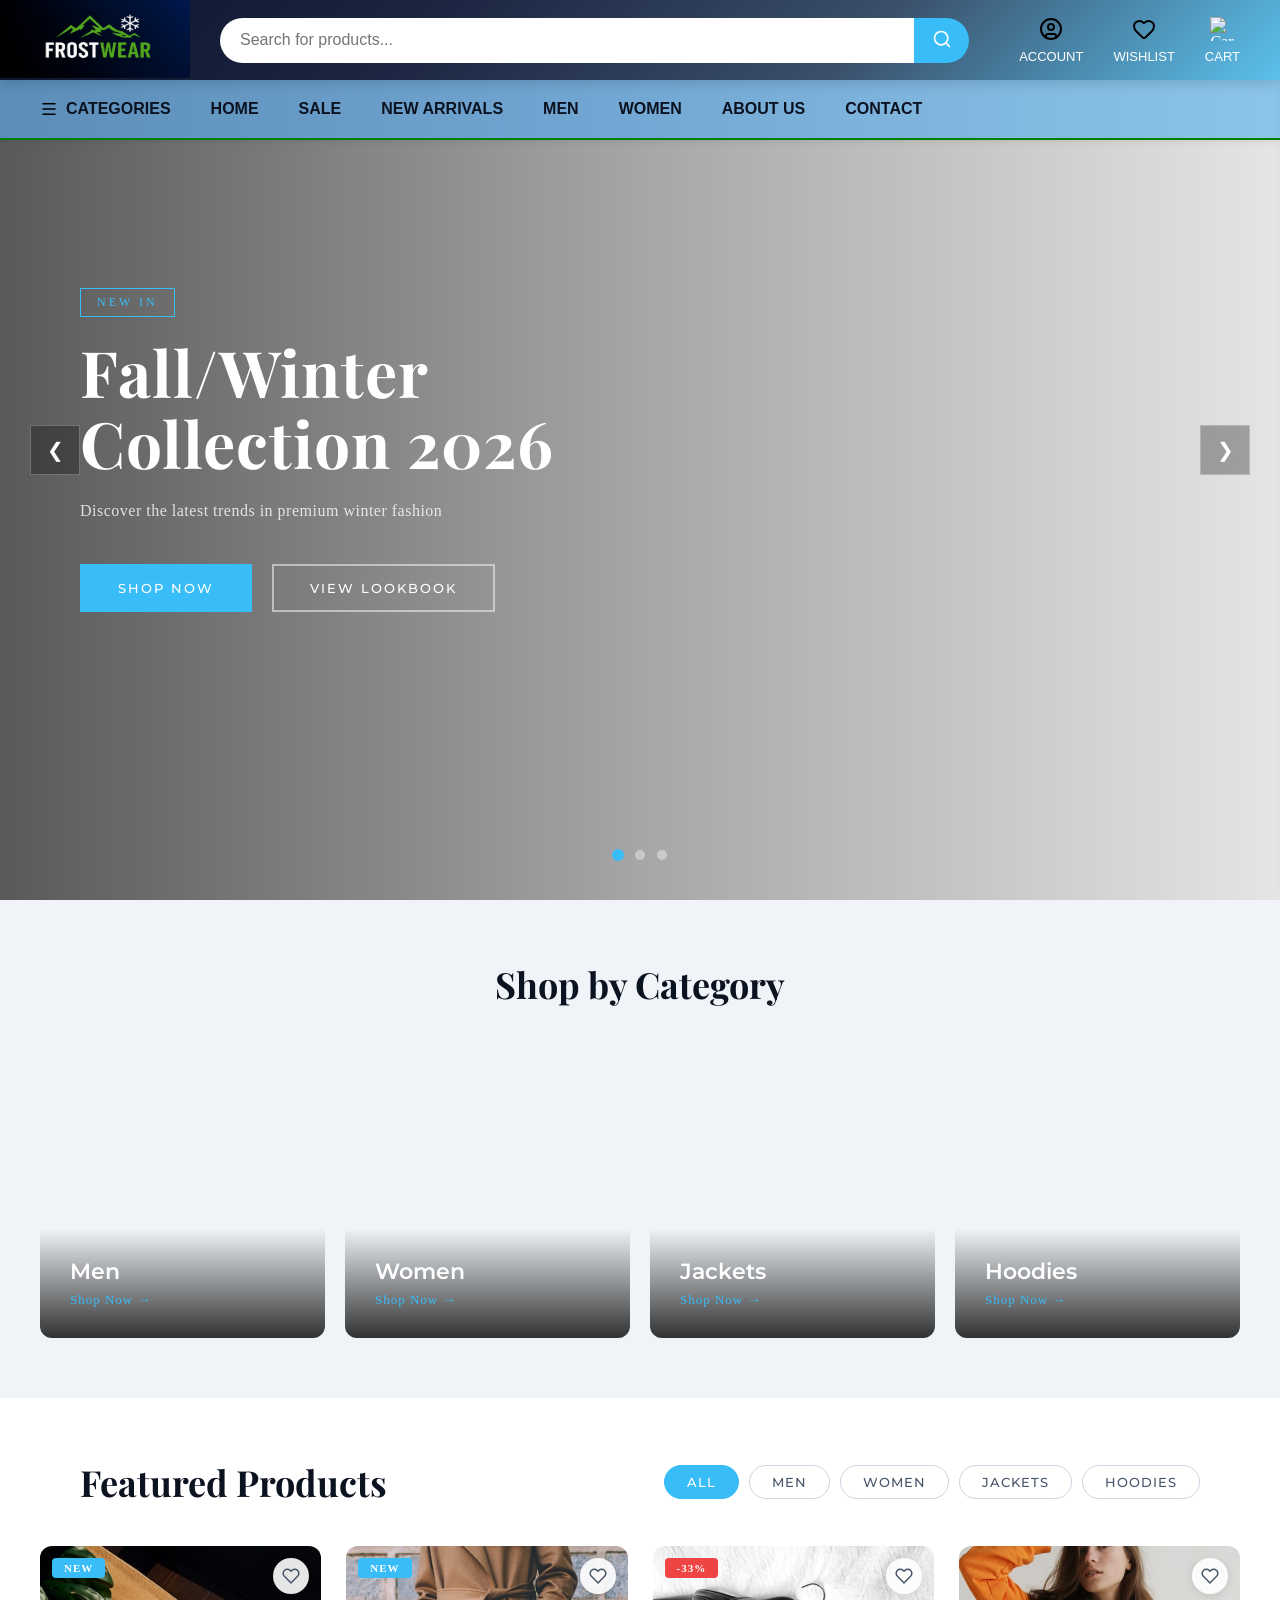
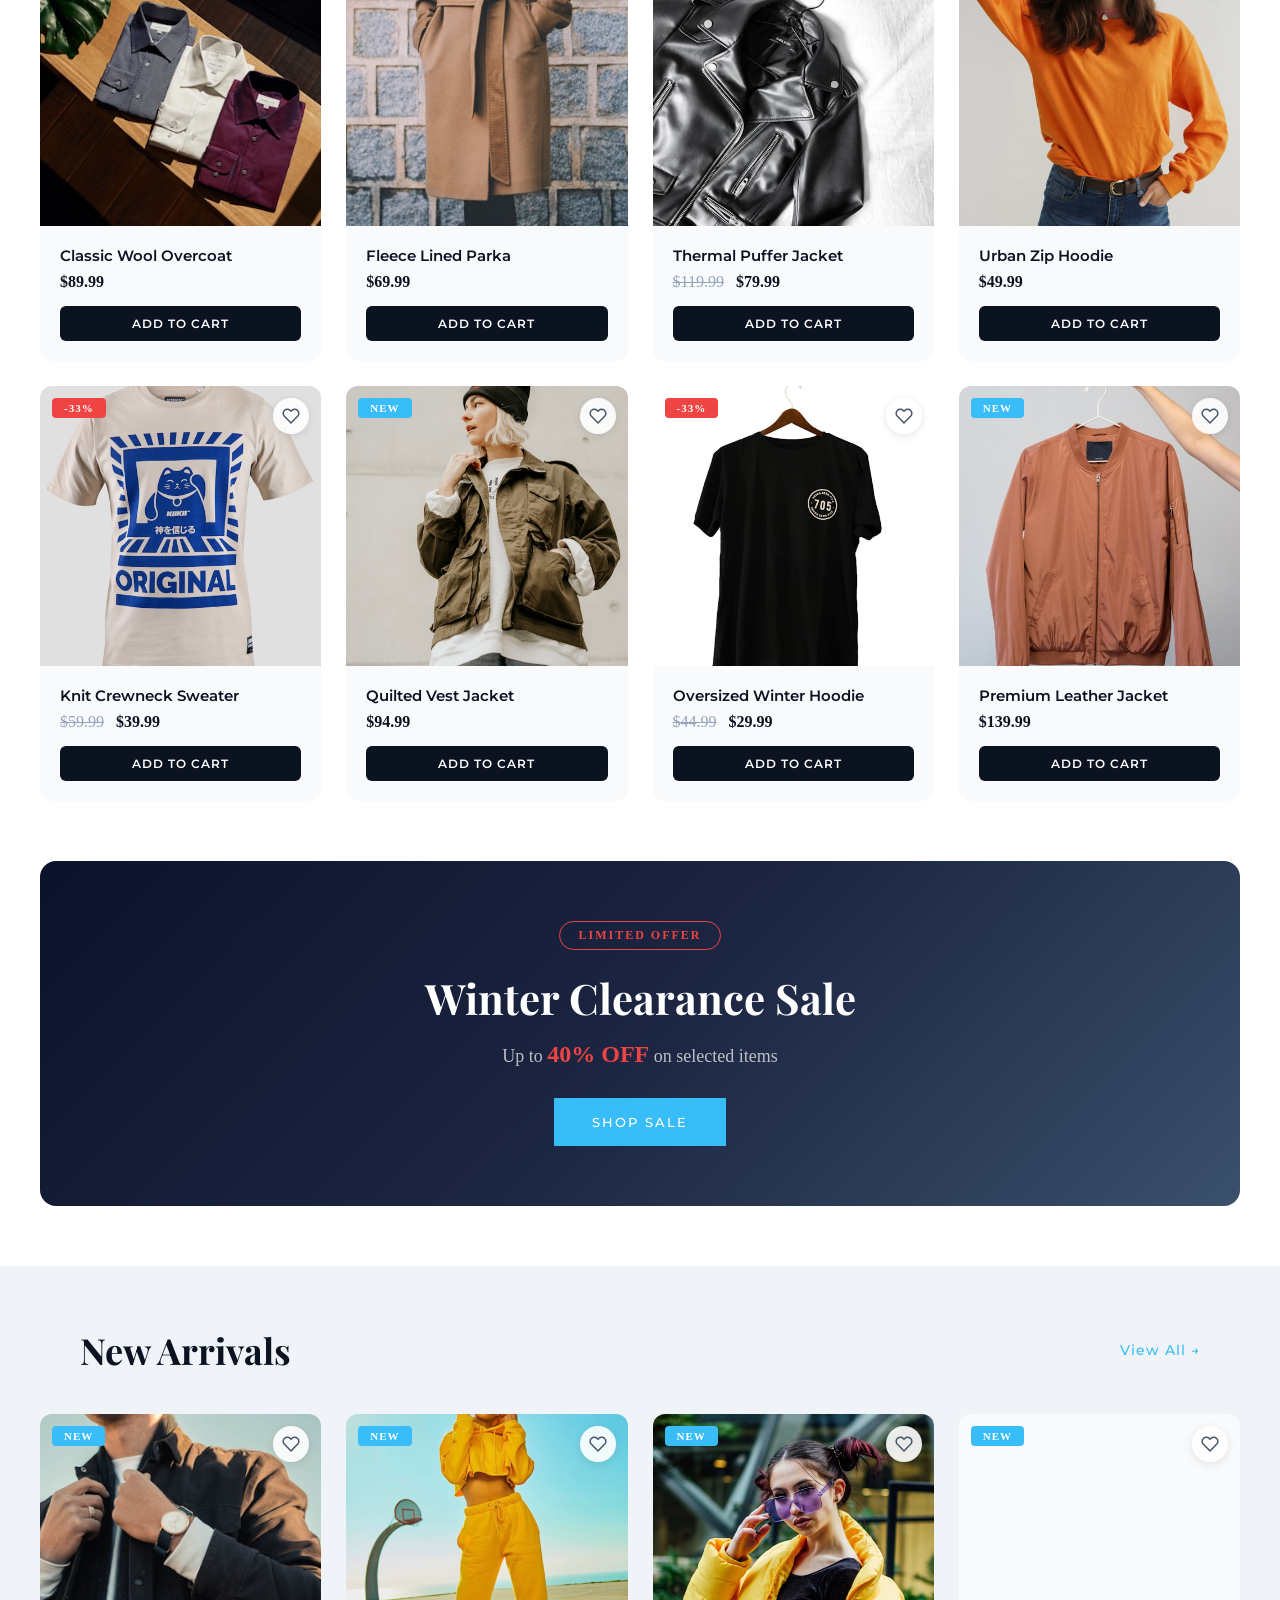
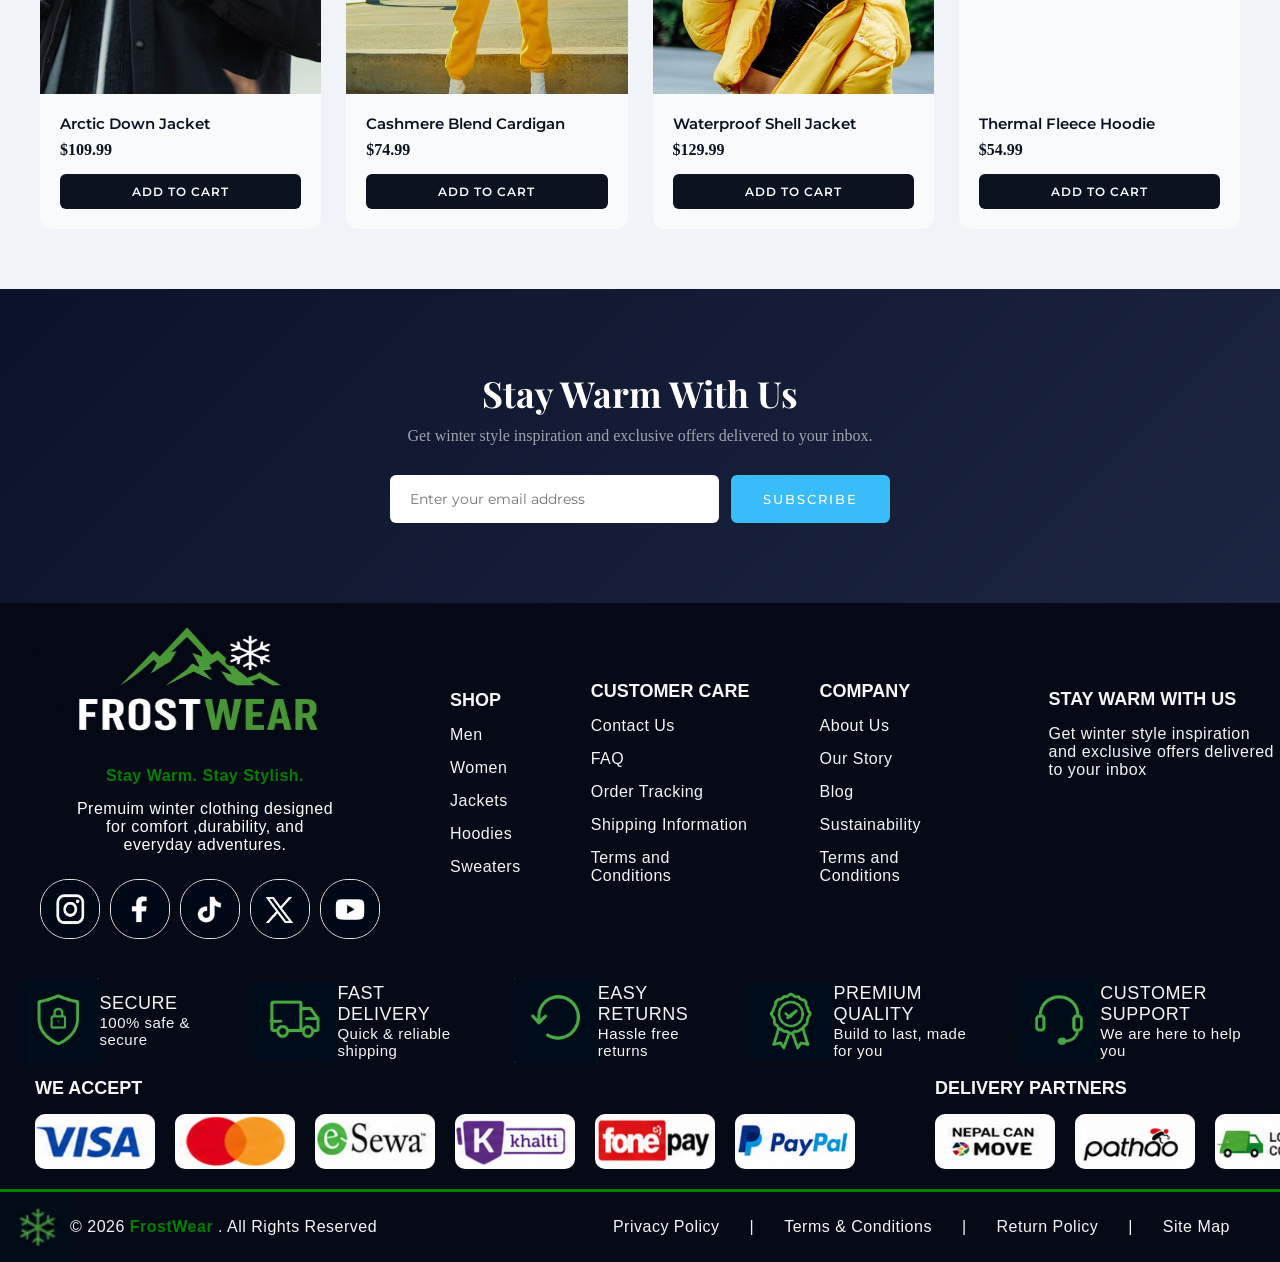
==== commit 342c3754: "Index,AboutUs,Contact completed but Navbar WIP" ====
--- a/index.html
+++ b/index.html
@@ -59,8 +59,8 @@
             <li><a href="#" data-filter="new">New Arrivals</a></li>
             <li><a href="#" data-filter="men">Men</a></li>
             <li><a href="#" data-filter="women">Women</a></li>            
-            <li><a href="#">About Us</a></li>
-            <li><a href="#">Contact</a></li>
+            <li><a href="AboutUs.html">About Us</a></li>
+            <li><a href="contact.html">Contact</a></li>
         </ul>
     </nav>
 
--- a/style.css
+++ b/style.css
@@ -3,6 +3,7 @@
   padding: 0;
   box-sizing: border-box;
 }
+
 
 .top-nav {
   position: fixed;
@@ -123,7 +124,7 @@
     display:flex;
     align-items:center;
     padding:0 40px;
-    border-bottom:1px solid #cbd5e1;
+    border-bottom:2px solid green;
 }
 
 .bottom-nav ul{
@@ -148,21 +149,6 @@
     color:#ffff;
 }
 
-.bottom-nav ul li a::after{
-    content:"";
-    position:absolute;
-    left:0;
-    bottom:-8px;
-    width:0;
-    height:2px;
-    background:#ffff;
-    transition:.3s;
-}
-
-.bottom-nav ul li a:hover::after{
-    width:100%;
-}
-
 .bottom-nav{
     box-shadow:0 2px 6px rgba(0,0,0,.08);
 }
@@ -190,16 +176,17 @@
 .main-footer{
     display:flex;
     flex-direction: column;
-    background-color:#000C19;
+    background-color:#060A17;
 }
 .row1{
     display: flex;
     gap: 70px;
+    margin-left:30px;
 }
 .footer-image-holder{
     display: flex;
     flex-direction: column;
-    background-color:#000C19 ;
+    background-color:#060A17 ;
     max-width:350px;
 }
 .footer-image-holder p{
@@ -209,6 +196,10 @@
     color: green;
     align-self: center;
     letter-spacing: 0.5px;
+    margin-bottom: 15px;
+}
+.footer-image-holder a{
+    margin-bottom: 10px;
 }
 .social-media-holder{
     display:flex;
@@ -231,6 +222,7 @@
     font-family: Arial, Helvetica, sans-serif;
     color: whitesmoke;
     letter-spacing: 0.5px;
+    text-decoration: none;
 }
 .footer-data a:hover{
     color: green;
@@ -249,7 +241,7 @@
   text-underline-offset: 10px;
 }
 .footer-data li::marker{
-    color:#000C19 ;
+    color:#060A17 ;
 }
 .row2{
     display: flex;
@@ -303,4 +295,4 @@
     font-family: Arial, Helvetica, sans-serif;
     align-self: center;
     letter-spacing: 0.5px;
-}+}
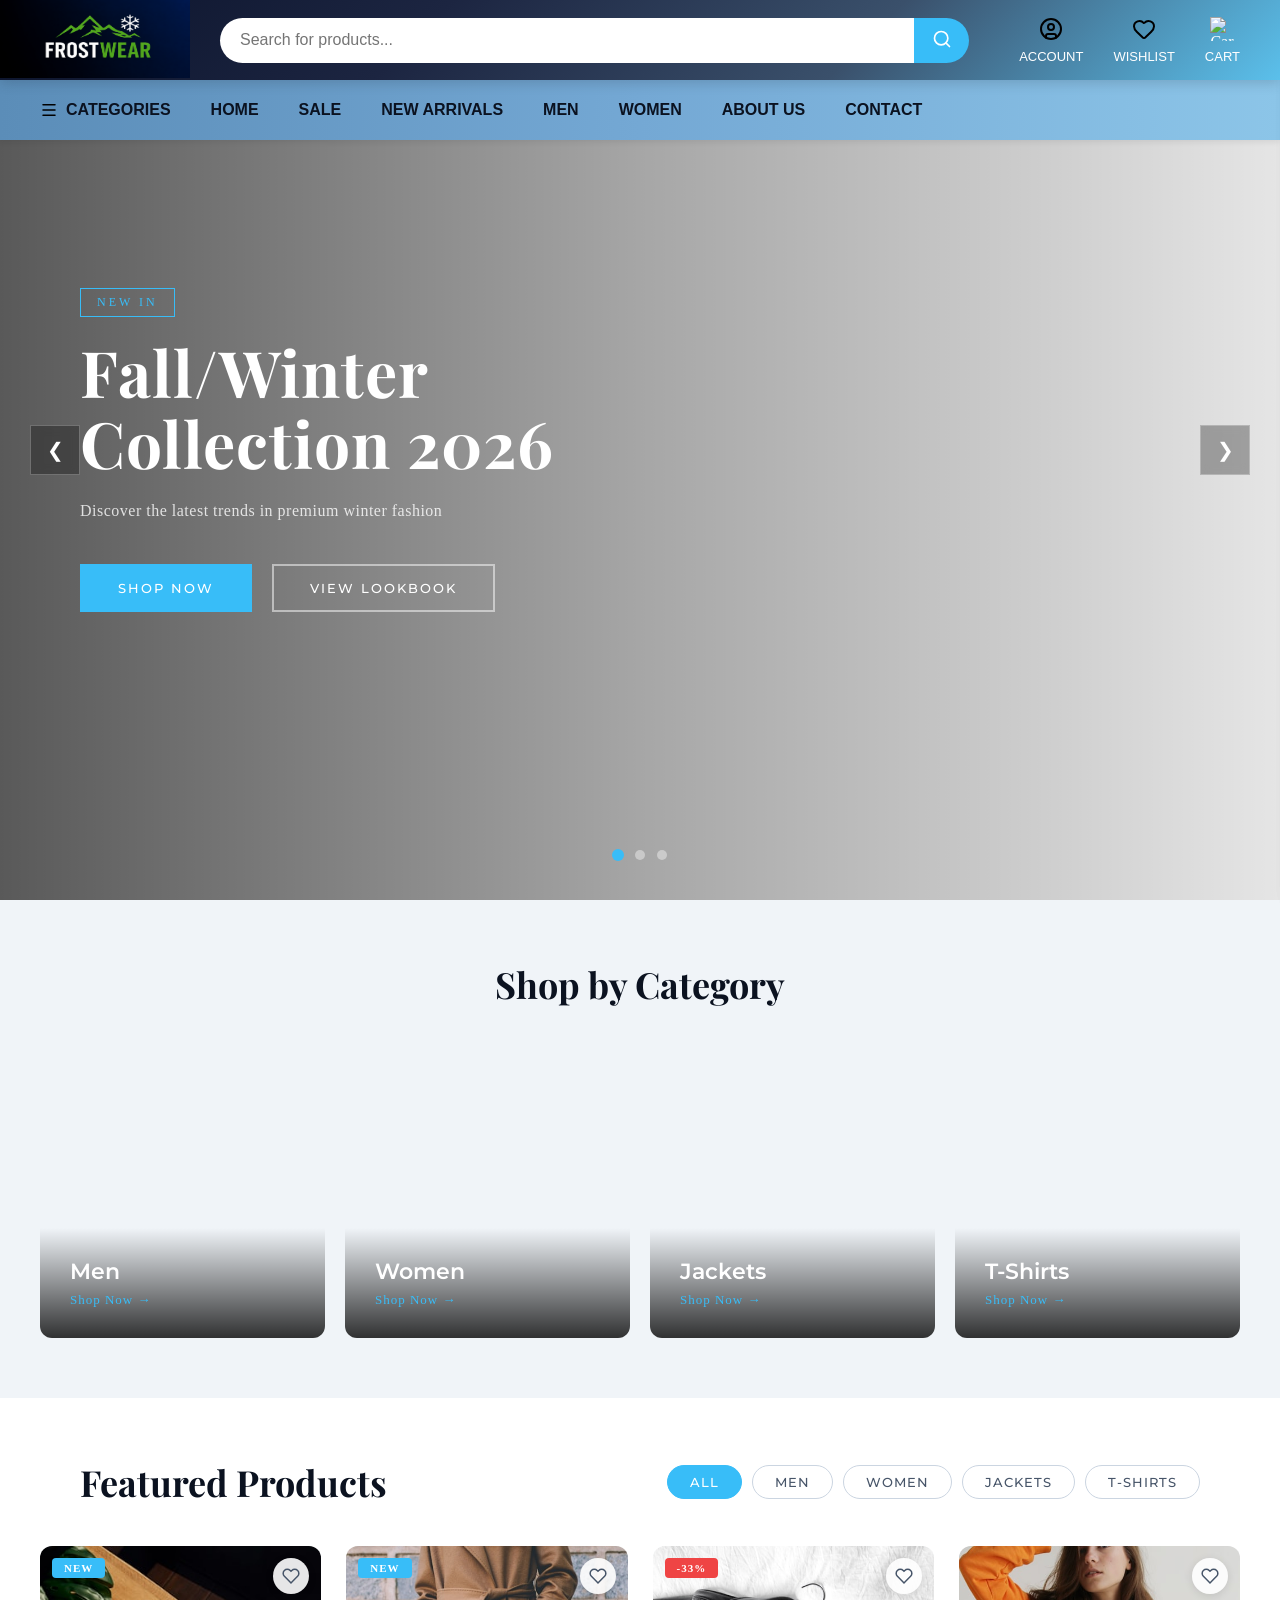
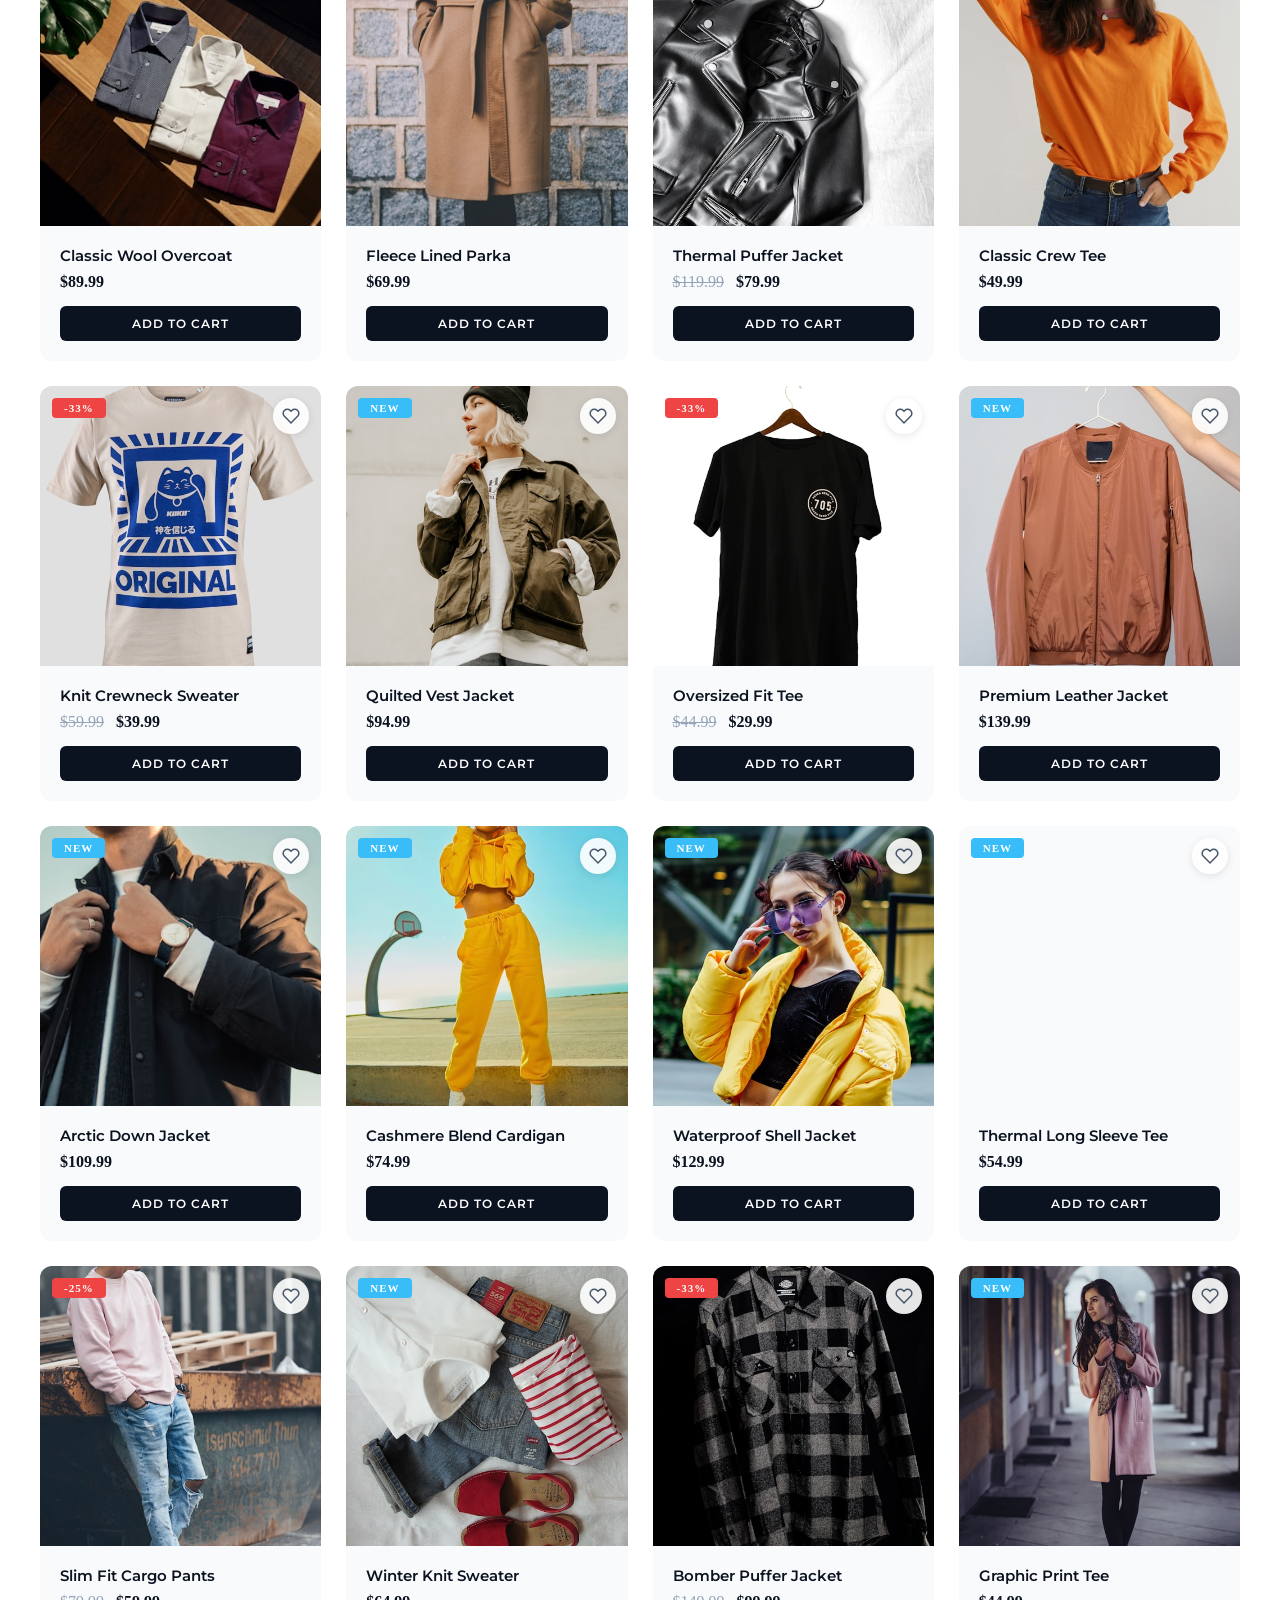
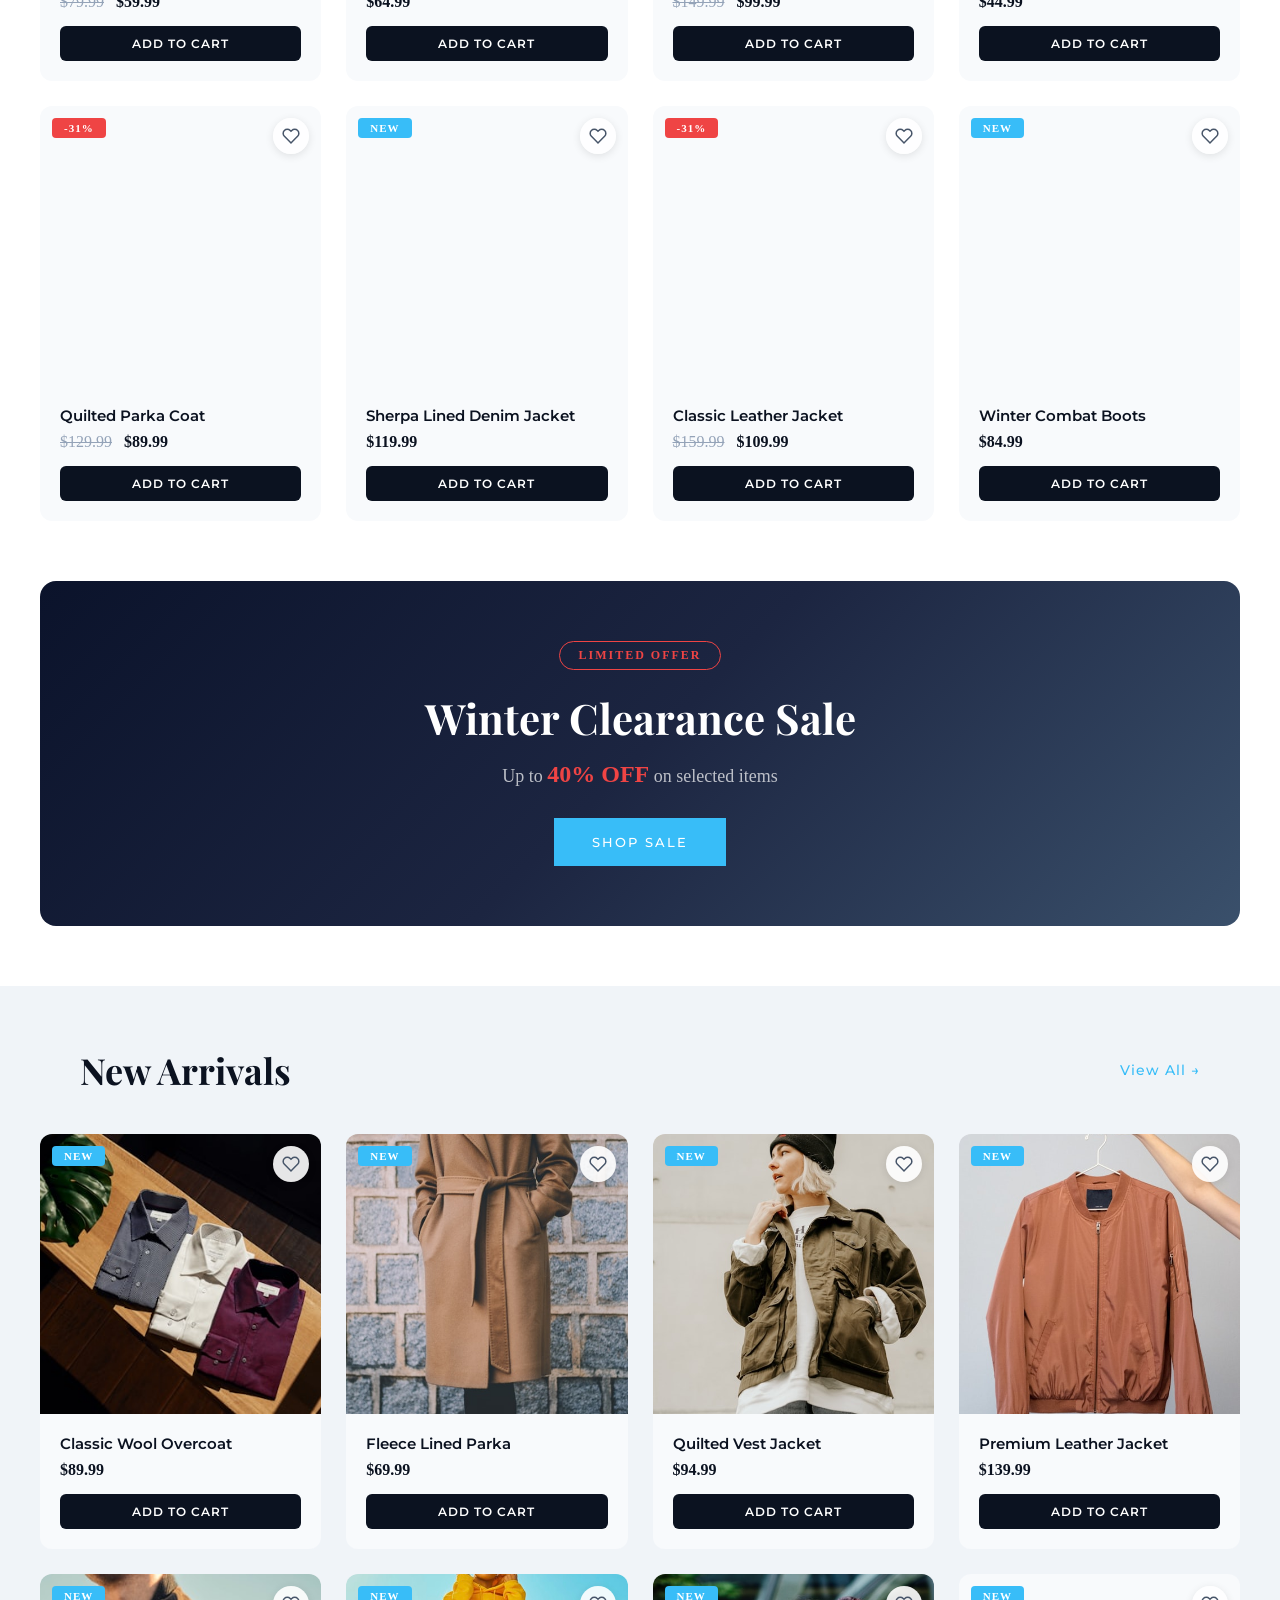
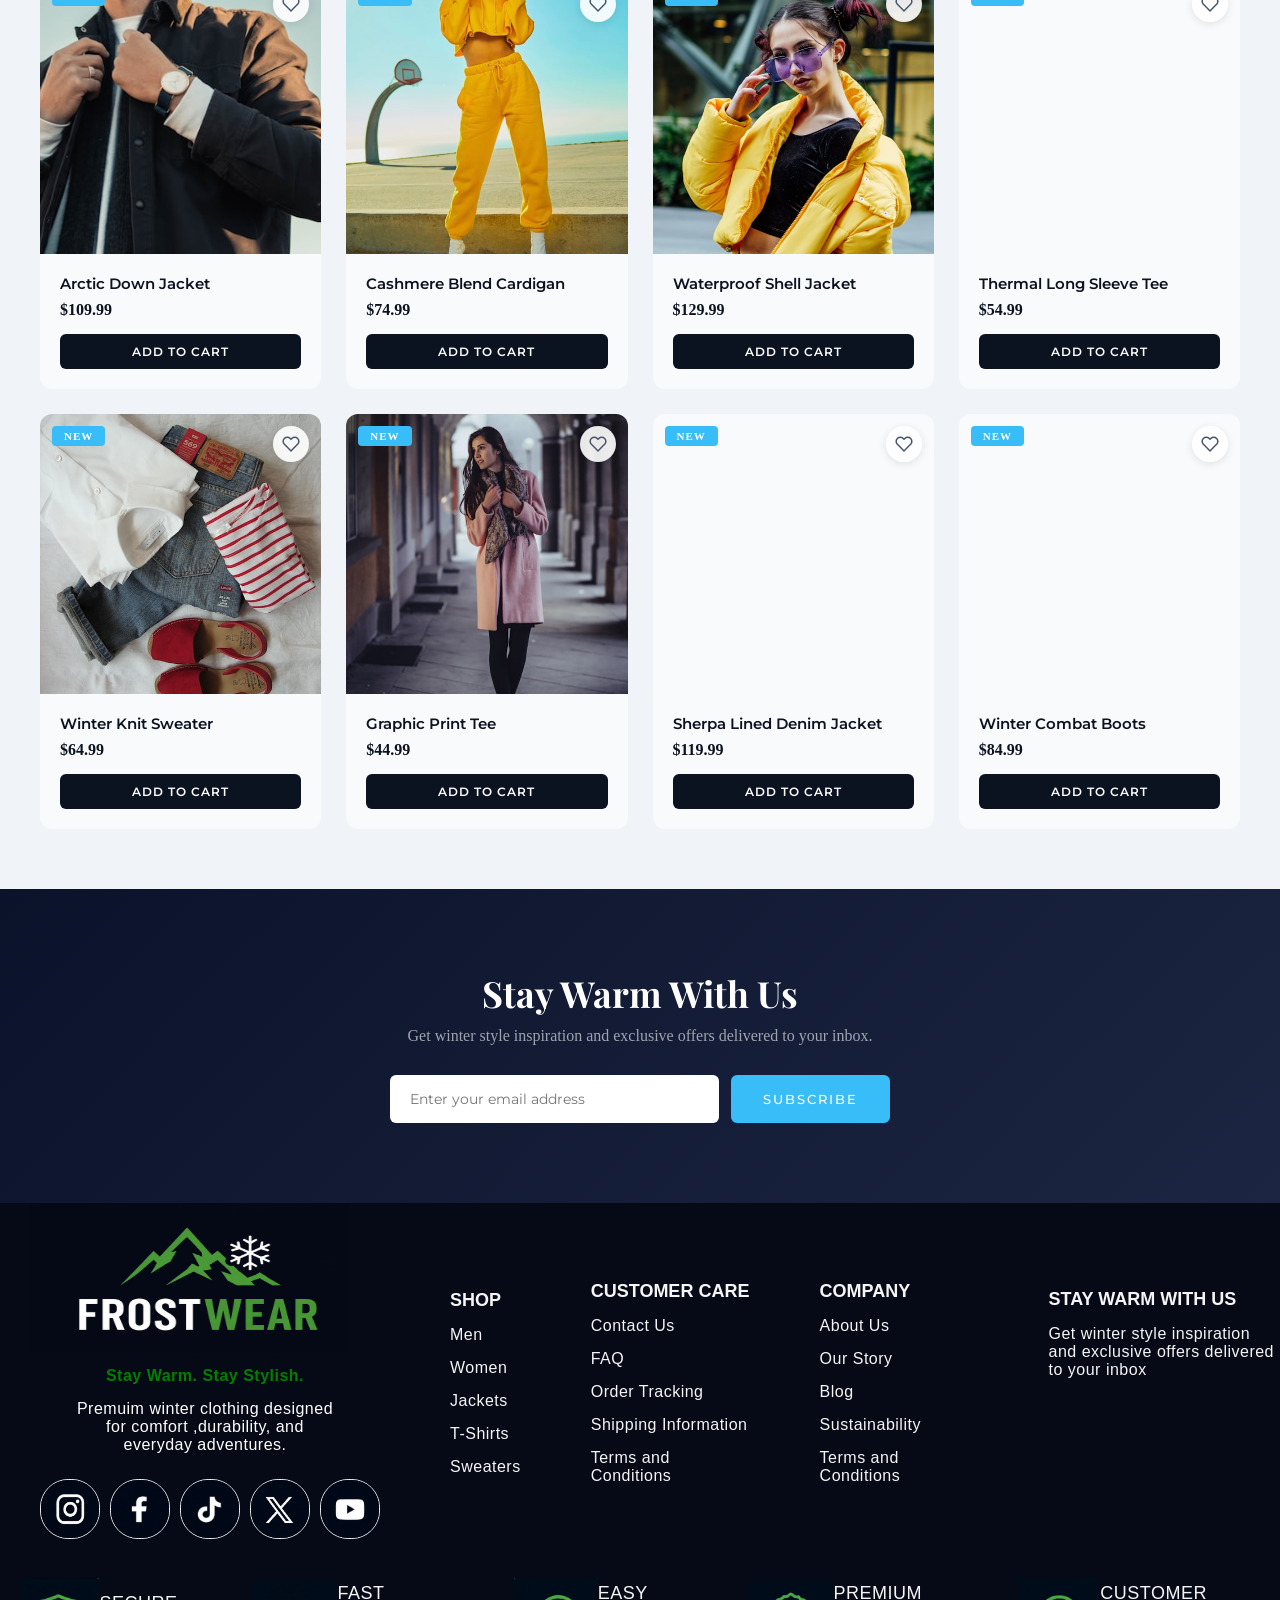
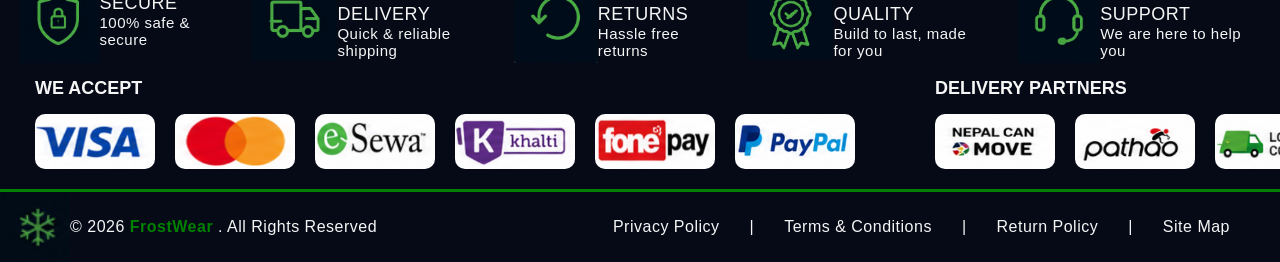
==== commit d4a3a91e: "Homepge product updated and more product added" ====
--- a/index.html
+++ b/index.html
@@ -21,15 +21,15 @@
 
         <!-- Search Bar -->
         <div class="search-box">
-            <input type="text" placeholder="Search for products...">
-            <button>
+            <input type="text" id="searchInput" placeholder="Search for products...">
+            <button id="searchBtn">
                 <img src="./asset/search.svg" alt="Search">
             </button>
         </div>
 
         <!-- Right side -->
         <div class="actions">
-            <a href="#" class="action-item">
+            <a href="#" class="action-item" id="accountNav">
                 <img src="./asset/circle-user.svg" alt="User">
                 <span>Account</span>
             </a>
@@ -54,20 +54,20 @@
                     <span>Categories</span>
                 </a>
             </li>
-            <li><a href="#" data-filter="all">Home</a></li>
-            <li><a href="#" data-filter="sale">Sale</a></li>
-            <li><a href="#" data-filter="new">New Arrivals</a></li>
-            <li><a href="#" data-filter="men">Men</a></li>
-            <li><a href="#" data-filter="women">Women</a></li>            
-            <li><a href="AboutUs.html">About Us</a></li>
-            <li><a href="contact.html">Contact</a></li>
+            <li><a href="index.html">Home</a></li>
+            <li><a href="Pages/Sale/sale.html">Sale</a></li>
+            <li><a href="Pages/NewArrivals/newArrivals.html">New Arrivals</a></li>
+            <li><a href="Pages/Men/men.html">Men</a></li>
+            <li><a href="Pages/Women/women.html">Women</a></li>            
+            <li><a href="#">About Us</a></li>
+            <li><a href="#">Contact</a></li>
         </ul>
     </nav>
 
     <!-- Hero Section -->
     <section class="hero">
         <div class="hero-slides">
-            <div class="hero-slide active" style="background-image: url('https://images.unsplash.com/photo-1558618666-fcd25c85f82e?w=1600&q=80');">
+            <div class="hero-slide active" style="background-image: url('https://images.unsplash.com/photo-1512436991641-6745cdb1723f?w=1600&q=80');">
                 <div class="hero-overlay"></div>
                 <div class="hero-content">
                     <span class="hero-tag">New In</span>
@@ -138,10 +138,10 @@
                     <span>Shop Now &#8594;</span>
                 </div>
             </a>
-            <a href="#" class="category-card" data-filter="hoodies">
-                <div class="category-img" style="background-image: url('https://images.unsplash.com/photo-1556821840-3a63f7560068?w=600&q=80');"></div>
+            <a href="#" class="category-card" data-filter="tshirts">
+                <div class="category-img" style="background-image: url('https://images.unsplash.com/photo-1521572163474-6864f9cf17ab?w=600&q=80');"></div>
                 <div class="category-overlay">
-                    <h3>Hoodies</h3>
+                    <h3>T-Shirts</h3>
                     <span>Shop Now &#8594;</span>
                 </div>
             </a>
@@ -157,7 +157,7 @@
                 <button class="filter-tab" data-filter="men">Men</button>
                 <button class="filter-tab" data-filter="women">Women</button>
                 <button class="filter-tab" data-filter="jackets">Jackets</button>
-                <button class="filter-tab" data-filter="hoodies">Hoodies</button>
+                <button class="filter-tab" data-filter="tshirts">T-Shirts</button>
             </div>
         </div>
         <div class="products-grid" id="productsGrid"></div>
@@ -236,6 +236,57 @@
         <p id="toastMessage">Item added to cart!</p>
     </div>
 
+    <!-- Confirm Dialog -->
+    <div class="modal-overlay" id="confirmOverlay"></div>
+    <div class="confirm-dialog" id="confirmDialog">
+        <h3>Are you sure?</h3>
+        <p id="confirmMessage">Do you want to remove this item?</p>
+        <div class="confirm-actions">
+            <button class="btn btn-ghost" id="confirmNo">Cancel</button>
+            <button class="btn btn-primary" id="confirmYes">Remove</button>
+        </div>
+    </div>
+
+    <!-- Search Results Section -->
+    <section class="search-results-section" id="searchResultsSection" style="display:none">
+        <div class="search-results" id="searchResults"></div>
+    </section>
+
+    <!-- Account Modal -->
+    <div class="modal-overlay" id="accountOverlay"></div>
+    <div class="account-modal" id="accountModal">
+        <button class="drawer-close account-close" id="accountClose">&times;</button>
+        <div id="accountLoggedOut">
+            <h3>Welcome to FrostWear</h3>
+            <p class="account-sub">Sign in or create an account</p>
+            <form id="loginForm">
+                <input type="email" id="loginEmail" placeholder="Email address" required>
+                <input type="password" id="loginPassword" placeholder="Password" required>
+                <button type="submit" class="btn btn-primary account-btn">Sign In</button>
+            </form>
+            <p class="account-switch">Don't have an account? <a href="#" id="showRegister">Create one</a></p>
+            <form id="registerForm" style="display:none">
+                <input type="text" id="regName" placeholder="Full name" required>
+                <input type="email" id="regEmail" placeholder="Email address" required>
+                <input type="password" id="regPassword" placeholder="Password" required>
+                <button type="submit" class="btn btn-primary account-btn">Create Account</button>
+            </form>
+            <p class="account-switch" id="backToLoginWrap" style="display:none"><a href="#" id="backToLogin">Back to sign in</a></p>
+        </div>
+        <div id="accountLoggedIn" style="display:none">
+            <h3>My Account</h3>
+            <p class="account-sub">Signed in as <span id="accountEmailDisplay"></span></p>
+            <div class="account-info">
+                <p><strong>Name:</strong> <span id="accountNameDisplay"></span></p>
+            </div>
+            <div class="account-stats">
+                <div class="account-stat"><h4 id="accountWishlistCount">0</h4><p>Wishlist</p></div>
+                <div class="account-stat"><h4 id="accountCartCount">0</h4><p>Cart Items</p></div>
+            </div>
+            <button class="btn btn-ghost account-btn" id="logoutBtn">Sign Out</button>
+        </div>
+    </div>
+
 
 <footer>
     <!--  Main Footer Conatiner -->
@@ -244,7 +295,7 @@
         <div class="row1">
 
             <div class="footer-image-holder">
-                <a href=""><img src="./asset/FrostWearLogo.png" style="height:150px; width:320px"></a>
+                <a href="index.html"><img src="./asset/FrostWearLogo.png" style="height:150px; width:320px"></a>
                 <p style="font-weight:bold;">Stay Warm. Stay Stylish.</p>
                 <p style="color:white;max-width: 260px;">Premuim winter clothing designed for comfort ,durability, and everyday adventures.</p>
                 <div class="social-media-holder">
@@ -261,7 +312,7 @@
                 <li><a>Men</a></li>
                 <li><a>Women</a></li>
                 <li><a>Jackets</a></li>
-                <li><a>Hoodies</a></li>
+                <li><a>T-Shirts</a></li>
                 <li><a>Sweaters</a></li>
             </ul>
 
--- a/style.css
+++ b/style.css
@@ -124,7 +124,6 @@
     display:flex;
     align-items:center;
     padding:0 40px;
-    border-bottom:2px solid green;
 }
 
 .bottom-nav ul{
@@ -135,20 +134,32 @@
 }
 
 .bottom-nav ul li a{
-    text-decoration:none;
-    color: #0b1220;; 
-    font-size:16px;
-    font-family : arial, sans-serif;
-    font-weight:600;
-    transition:.3s;
-    position:relative;
-    text-transform:uppercase;
+    text-decoration: none; 
+    color: #0b1220;  
+    font-size: 16px; 
+    font-family: Arial, sans-serif; 
+    font-weight: 600; 
+    transition: color 0.3s ease; 
+    position: relative; 
+    text-transform: uppercase; 
+}
+.bottom-nav ul li a::after{
+    content: "";
+    position: absolute;
+    left: 0;
+    bottom: -7px;
+    width: 0;
+    height: 2px;
+    background-color: white;
+    transition: width 0.3s ease;
 }
 
 .bottom-nav ul li a:hover{
-    color:#ffff;
-}
-
+    color: white;
+}
+.bottom-nav ul li a:hover::after{
+    width: 100%;
+}
 .bottom-nav{
     box-shadow:0 2px 6px rgba(0,0,0,.08);
 }
--- a/Home.css
+++ b/Home.css
@@ -807,6 +807,258 @@
     font-weight: 700;
 }
 
+/* ===== MODAL / CONFIRM DIALOG / ACCOUNT ===== */
+.modal-overlay {
+    position: fixed;
+    top: 0;
+    left: 0;
+    width: 100%;
+    height: 100%;
+    background: rgba(0, 0, 0, 0.5);
+    z-index: 1100;
+    opacity: 0;
+    visibility: hidden;
+    transition: all 0.3s ease;
+}
+
+.modal-overlay.show {
+    opacity: 1;
+    visibility: visible;
+}
+
+.confirm-dialog {
+    position: fixed;
+    top: 50%;
+    left: 50%;
+    transform: translate(-50%, -50%) scale(0.9);
+    width: 360px;
+    max-width: 90vw;
+    background: #fff;
+    border-radius: 12px;
+    padding: 28px 24px;
+    text-align: center;
+    z-index: 1101;
+    opacity: 0;
+    visibility: hidden;
+    transition: all 0.3s ease;
+    box-shadow: 0 20px 50px rgba(0, 0, 0, 0.25);
+}
+
+.confirm-dialog.show {
+    transform: translate(-50%, -50%) scale(1);
+    opacity: 1;
+    visibility: visible;
+}
+
+.confirm-dialog h3 {
+    font-family: 'Playfair Display', serif;
+    font-size: 22px;
+    color: #0b1220;
+    margin-bottom: 8px;
+}
+
+.confirm-dialog p {
+    font-family: 'Montserrat', sans-serif;
+    font-size: 14px;
+    color: #64748b;
+    margin-bottom: 24px;
+}
+
+.confirm-actions {
+    display: flex;
+    gap: 12px;
+    justify-content: center;
+}
+
+.btn-ghost {
+    background: transparent;
+    color: #0b1220;
+    border: 2px solid #e2e8f0;
+}
+
+.btn-ghost:hover {
+    border-color: #0b1220;
+    color: #0b1220;
+}
+
+.account-modal {
+    position: fixed;
+    top: 50%;
+    left: 50%;
+    transform: translate(-50%, -50%) scale(0.9);
+    width: 420px;
+    max-width: 92vw;
+    background: #fff;
+    border-radius: 14px;
+    padding: 36px 32px;
+    text-align: center;
+    z-index: 1101;
+    opacity: 0;
+    visibility: hidden;
+    transition: all 0.3s ease;
+    box-shadow: 0 20px 50px rgba(0, 0, 0, 0.25);
+    max-height: 90vh;
+    overflow-y: auto;
+}
+
+.account-modal.show {
+    transform: translate(-50%, -50%) scale(1);
+    opacity: 1;
+    visibility: visible;
+}
+
+.account-modal h3 {
+    font-family: 'Playfair Display', serif;
+    font-size: 24px;
+    color: #0b1220;
+    margin-bottom: 4px;
+}
+
+.account-sub {
+    font-family: 'Montserrat', sans-serif;
+    font-size: 13px;
+    color: #94a3b8;
+    margin-bottom: 24px;
+}
+
+.account-modal input {
+    width: 100%;
+    padding: 13px 16px;
+    margin-bottom: 14px;
+    font-family: 'Montserrat', sans-serif;
+    font-size: 14px;
+    border: 1px solid #e2e8f0;
+    border-radius: 8px;
+    outline: none;
+    box-sizing: border-box;
+    transition: border 0.3s ease;
+}
+
+.account-modal input:focus {
+    border-color: #38bdf8;
+}
+
+.account-btn {
+    width: 100%;
+    padding: 13px;
+    font-size: 13px;
+    border-radius: 8px;
+}
+
+.account-close {
+    position: absolute;
+    top: 16px;
+    right: 16px;
+}
+
+.account-switch {
+    font-family: 'Montserrat', sans-serif;
+    font-size: 13px;
+    color: #64748b;
+    margin-top: 16px;
+}
+
+.account-switch a {
+    color: #38bdf8;
+    text-decoration: none;
+    font-weight: 600;
+}
+
+.account-switch a:hover {
+    text-decoration: underline;
+}
+
+.account-info {
+    text-align: left;
+    background: #f8fafc;
+    padding: 16px;
+    border-radius: 8px;
+    margin-bottom: 20px;
+}
+
+.account-info p {
+    font-family: 'Montserrat', sans-serif;
+    font-size: 14px;
+    color: #0b1220;
+    margin: 0;
+}
+
+.account-stats {
+    display: flex;
+    gap: 12px;
+    margin-bottom: 20px;
+}
+
+.account-stat {
+    flex: 1;
+    background: #f8fafc;
+    padding: 16px;
+    border-radius: 8px;
+}
+
+.account-stat h4 {
+    font-family: 'Playfair Display', serif;
+    font-size: 24px;
+    color: #38bdf8;
+    margin: 0 0 4px;
+}
+
+.account-stat p {
+    font-family: 'Montserrat', sans-serif;
+    font-size: 12px;
+    color: #94a3b8;
+    margin: 0;
+    text-transform: uppercase;
+    letter-spacing: 1px;
+}
+
+/* ===== SEARCH RESULTS ===== */
+.search-results-section {
+    padding: 60px 40px;
+    background: #f8fafc;
+}
+
+.search-results .result-bar {
+    display: flex;
+    align-items: center;
+    justify-content: space-between;
+    margin-bottom: 24px;
+}
+
+.search-results .result-bar h3 {
+    font-family: 'Playfair Display', serif;
+    font-size: 22px;
+    color: #0b1220;
+    margin: 0;
+}
+
+.search-results .back-btn {
+    background: none;
+    border: 1px solid #e2e8f0;
+    color: #0b1220;
+    font-family: 'Montserrat', sans-serif;
+    font-size: 12px;
+    font-weight: 600;
+    padding: 8px 16px;
+    border-radius: 6px;
+    cursor: pointer;
+    text-transform: uppercase;
+    letter-spacing: 1px;
+}
+
+.search-results .back-btn:hover {
+    border-color: #38bdf8;
+    color: #38bdf8;
+}
+
+.no-results {
+    text-align: center;
+    color: #94a3b8;
+    font-family: 'Montserrat', sans-serif;
+    font-size: 15px;
+    padding: 40px 0;
+}
+
 /* ===== RESPONSIVE ===== */
 @media (max-width: 1024px) {
     .categories-grid,
